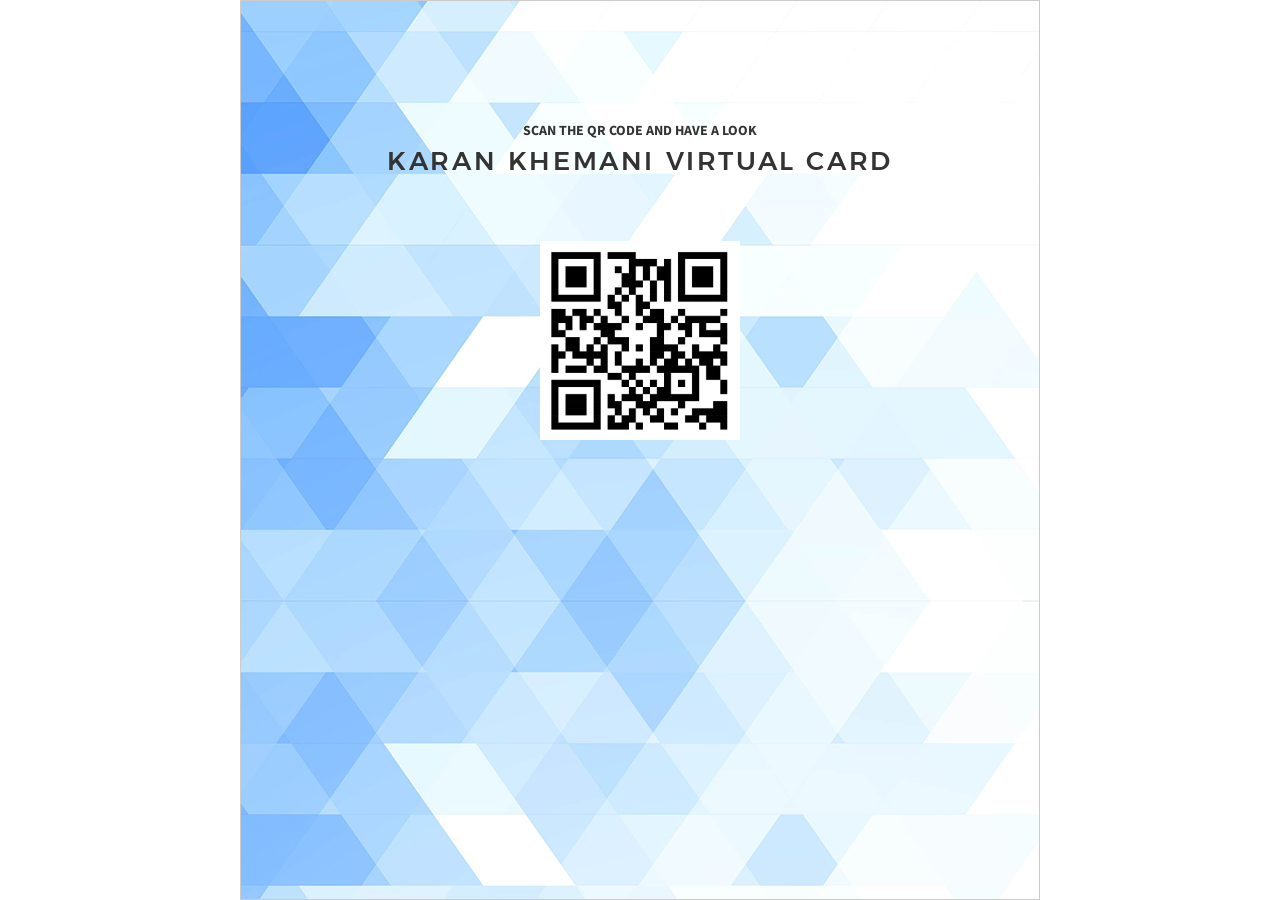
==== index.html @ 87f5bda9 "v3" ====
<!DOCTYPE html>
<html lang="en">
<meta http-equiv="content-type" content="text/html;charset=UTF-8" />

<head>
    <meta charset="utf-8" />
    <meta http-equiv="X-UA-Compatible" content="IE=edge" />
    <meta name="viewport" content="width=device-width, initial-scale=1, user-scalable=no" />

    <!-- Title of Website -->
    <title>Karan Khemani</title>

    <meta name="description" content="Coming Soon Landing Page" />
    <meta name="keywords" content="" />
    <meta name="author" content="Egotype" />

    <!-- Favicon -->
    <link rel="icon" href="favicon.png" type="image/png" />
    <link rel="apple-touch-icon" href="apple-touch-icon.png" />
    <link rel="shortcut icon" href="favicon.ico" type="image/x-icon" />

    <!-- Bootstrap CSS -->
    <link rel="stylesheet" href="css/plugins/bootstrap.min.css" />

    <!-- Font Icons -->
    <link rel="stylesheet" href="css/icons/font-awesome.css" />
    <link rel="stylesheet" href="css/icons/linea.css" />

    <!-- Google Fonts -->
    <link rel="stylesheet" type="text/css" href="https://fonts.googleapis.com/css?family=Source+Sans+Pro:300,400,600,700" />

    <!-- Plugins CSS -->
    <link rel="stylesheet" href="css/plugins/loaders.min.css" />
    <link rel="stylesheet" href="css/plugins/photoswipe.css" />
    <link rel="stylesheet" href="css/icons/photoswipe/icons.css" />

    <!-- Custom CSS -->
    <link rel="stylesheet" href="css/style.css" />

    <!-- Responsive CSS -->
    <link href="css/responsive.css" rel="stylesheet" />
</head>

<body>

    <div class="container">
        <div class="qr-section">
            <div class="content">
                <div class="col-24 head-block-1 mb-4">
                    <h3>Karan Khemani Virtual Card</h3>
                </div>
                <div class="col-24 text-block-1">
                    <p>Scan the QR Code and have a look</p>
                </div>
            </div>
            <div class="image-block-1">
                <img src="./images/qr.jpg" class="card-img-top img-1" alt="...">
            </div>
        </div>
    </div>

</body>

</html>
---- css/icons/linea.css ----
@charset "UTF-8";

@font-face {
  font-family: "linea";
  src: url("../../fonts/linea/linea.eot");
  src: url("../../fonts/linea/linead41d.eot?#iefix") format("embedded-opentype"),
  url("../../fonts/linea/linea.woff") format("woff"),
  url("../../fonts/linea/linea.ttf") format("truetype"),
  url("../../fonts/linea/linea.svg#linea") format("svg");
  font-weight: normal;
  font-style: normal;

}

[data-icon]:before {
  font-family: "linea" !important;
  content: attr(data-icon);
  font-style: normal !important;
  font-weight: normal !important;
  font-variant: normal !important;
  text-transform: none !important;
  speak: none;
  line-height: 1;
  -webkit-font-smoothing: antialiased;
  -moz-osx-font-smoothing: grayscale;
}

[class^="icon-"]:before,
[class*=" icon-"]:before {
  font-family: "linea" !important;
  font-style: normal !important;
  font-weight: normal !important;
  font-variant: normal !important;
  text-transform: none !important;
  speak: none;
  line-height: 1;
  -webkit-font-smoothing: antialiased;
  -moz-osx-font-smoothing: grayscale;
}

.icon-arrows-anticlockwise:before {
  content: "\61";
}

.icon-arrows-anticlockwise-dashed:before {
  content: "\62";
}

.icon-arrows-button-down:before {
  content: "\63";
}

.icon-arrows-button-off:before {
  content: "\64";
}

.icon-arrows-button-on:before {
  content: "\65";
}

.icon-arrows-button-up-1:before {
  content: "\66";
}

.icon-arrows-check:before {
  content: "\67";
}

.icon-arrows-circle-check:before {
  content: "\68";
}

.icon-arrows-circle-down:before {
  content: "\69";
}

.icon-arrows-circle-downleft:before {
  content: "\6a";
}

.icon-arrows-circle-downright:before {
  content: "\6b";
}

.icon-arrows-circle-left:before {
  content: "\6c";
}

.icon-arrows-circle-minus:before {
  content: "\6d";
}

.icon-arrows-circle-plus:before {
  content: "\6e";
}

.icon-arrows-circle-remove:before {
  content: "\6f";
}

.icon-arrows-circle-right:before {
  content: "\70";
}

.icon-arrows-circle-up:before {
  content: "\71";
}

.icon-arrows-circle-upleft:before {
  content: "\72";
}

.icon-arrows-circle-upright:before {
  content: "\73";
}

.icon-arrows-clockwise:before {
  content: "\74";
}

.icon-arrows-clockwise-dashed:before {
  content: "\75";
}

.icon-arrows-compress:before {
  content: "\76";
}

.icon-arrows-deny:before {
  content: "\77";
}

.icon-arrows-diagonal:before {
  content: "\78";
}

.icon-arrows-diagonal2:before {
  content: "\79";
}

.icon-arrows-down:before {
  content: "\7a";
}

.icon-arrows-down-double:before {
  content: "\41";
}

.icon-arrows-downleft:before {
  content: "\42";
}

.icon-arrows-downright:before {
  content: "\43";
}

.icon-arrows-drag-down:before {
  content: "\44";
}

.icon-arrows-drag-down-dashed:before {
  content: "\45";
}

.icon-arrows-drag-horiz:before {
  content: "\46";
}

.icon-arrows-drag-left:before {
  content: "\47";
}

.icon-arrows-drag-left-dashed:before {
  content: "\48";
}

.icon-arrows-drag-right:before {
  content: "\49";
}

.icon-arrows-drag-right-dashed:before {
  content: "\4a";
}

.icon-arrows-drag-up:before {
  content: "\4b";
}

.icon-arrows-drag-up-dashed:before {
  content: "\4c";
}

.icon-arrows-drag-vert:before {
  content: "\4d";
}

.icon-arrows-exclamation:before {
  content: "\4e";
}

.icon-arrows-expand:before {
  content: "\4f";
}

.icon-arrows-expand-diagonal1:before {
  content: "\50";
}

.icon-arrows-expand-horizontal1:before {
  content: "\51";
}

.icon-arrows-expand-vertical1:before {
  content: "\52";
}

.icon-arrows-fit-horizontal:before {
  content: "\53";
}

.icon-arrows-fit-vertical:before {
  content: "\54";
}

.icon-arrows-glide:before {
  content: "\55";
}

.icon-arrows-glide-horizontal:before {
  content: "\56";
}

.icon-arrows-glide-vertical:before {
  content: "\57";
}

.icon-arrows-hamburger1:before {
  content: "\58";
}

.icon-arrows-hamburger-2:before {
  content: "\59";
}

.icon-arrows-horizontal:before {
  content: "\5a";
}

.icon-arrows-info:before {
  content: "\30";
}

.icon-arrows-keyboard-alt:before {
  content: "\31";
}

.icon-arrows-keyboard-cmd:before {
  content: "\32";
}

.icon-arrows-keyboard-delete:before {
  content: "\33";
}

.icon-arrows-keyboard-down:before {
  content: "\34";
}

.icon-arrows-keyboard-left:before {
  content: "\35";
}

.icon-arrows-keyboard-return:before {
  content: "\36";
}

.icon-arrows-keyboard-right:before {
  content: "\37";
}

.icon-arrows-keyboard-shift:before {
  content: "\38";
}

.icon-arrows-keyboard-tab:before {
  content: "\39";
}

.icon-arrows-keyboard-up:before {
  content: "\21";
}

.icon-arrows-left:before {
  content: "\22";
}

.icon-arrows-left-double-32:before {
  content: "\23";
}

.icon-arrows-minus:before {
  content: "\24";
}

.icon-arrows-move:before {
  content: "\25";
}

.icon-arrows-move2:before {
  content: "\26";
}

.icon-arrows-move-bottom:before {
  content: "\27";
}

.icon-arrows-move-left:before {
  content: "\28";
}

.icon-arrows-move-right:before {
  content: "\29";
}

.icon-arrows-move-top:before {
  content: "\2a";
}

.icon-arrows-plus:before {
  content: "\2b";
}

.icon-arrows-question:before {
  content: "\2c";
}

.icon-arrows-remove:before {
  content: "\2d";
}

.icon-arrows-right:before {
  content: "\2e";
}

.icon-arrows-right-double:before {
  content: "\2f";
}

.icon-arrows-rotate:before {
  content: "\3a";
}

.icon-arrows-rotate-anti:before {
  content: "\3b";
}

.icon-arrows-rotate-anti-dashed:before {
  content: "\3c";
}

.icon-arrows-rotate-dashed:before {
  content: "\3d";
}

.icon-arrows-shrink:before {
  content: "\3e";
}

.icon-arrows-shrink-diagonal1:before {
  content: "\3f";
}

.icon-arrows-shrink-diagonal2:before {
  content: "\40";
}

.icon-arrows-shrink-horizonal2:before {
  content: "\5b";
}

.icon-arrows-shrink-horizontal1:before {
  content: "\5d";
}

.icon-arrows-shrink-vertical1:before {
  content: "\5e";
}

.icon-arrows-shrink-vertical2:before {
  content: "\5f";
}

.icon-arrows-sign-down:before {
  content: "\60";
}

.icon-arrows-sign-left:before {
  content: "\7b";
}

.icon-arrows-sign-right:before {
  content: "\7c";
}

.icon-arrows-sign-up:before {
  content: "\7d";
}

.icon-arrows-slide-down1:before {
  content: "\7e";
}

.icon-arrows-slide-down2:before {
  content: "\5c";
}

.icon-arrows-slide-left1:before {
  content: "\e000";
}

.icon-arrows-slide-left2:before {
  content: "\e001";
}

.icon-arrows-slide-right1:before {
  content: "\e002";
}

.icon-arrows-slide-right2:before {
  content: "\e003";
}

.icon-arrows-slide-up1:before {
  content: "\e004";
}

.icon-arrows-slide-up2:before {
  content: "\e005";
}

.icon-arrows-slim-down:before {
  content: "\e006";
}

.icon-arrows-slim-down-dashed:before {
  content: "\e007";
}

.icon-arrows-slim-left:before {
  content: "\e008";
}

.icon-arrows-slim-left-dashed:before {
  content: "\e009";
}

.icon-arrows-slim-right:before {
  content: "\e00a";
}

.icon-arrows-slim-right-dashed:before {
  content: "\e00b";
}

.icon-arrows-slim-up:before {
  content: "\e00c";
}

.icon-arrows-slim-up-dashed:before {
  content: "\e00d";
}

.icon-arrows-square-check:before {
  content: "\e00e";
}

.icon-arrows-square-down:before {
  content: "\e00f";
}

.icon-arrows-square-downleft:before {
  content: "\e010";
}

.icon-arrows-square-downright:before {
  content: "\e011";
}

.icon-arrows-square-left:before {
  content: "\e012";
}

.icon-arrows-square-minus:before {
  content: "\e013";
}

.icon-arrows-square-plus:before {
  content: "\e014";
}

.icon-arrows-square-remove:before {
  content: "\e015";
}

.icon-arrows-square-right:before {
  content: "\e016";
}

.icon-arrows-square-up:before {
  content: "\e017";
}

.icon-arrows-square-upleft:before {
  content: "\e018";
}

.icon-arrows-square-upright:before {
  content: "\e019";
}

.icon-arrows-squares:before {
  content: "\e01a";
}

.icon-arrows-stretch-diagonal1:before {
  content: "\e01b";
}

.icon-arrows-stretch-diagonal2:before {
  content: "\e01c";
}

.icon-arrows-stretch-diagonal3:before {
  content: "\e01d";
}

.icon-arrows-stretch-diagonal4:before {
  content: "\e01e";
}

.icon-arrows-stretch-horizontal1:before {
  content: "\e01f";
}

.icon-arrows-stretch-horizontal2:before {
  content: "\e020";
}

.icon-arrows-stretch-vertical1:before {
  content: "\e021";
}

.icon-arrows-stretch-vertical2:before {
  content: "\e022";
}

.icon-arrows-switch-horizontal:before {
  content: "\e023";
}

.icon-arrows-switch-vertical:before {
  content: "\e024";
}

.icon-arrows-up:before {
  content: "\e025";
}

.icon-arrows-up-double-33:before {
  content: "\e026";
}

.icon-arrows-upleft:before {
  content: "\e027";
}

.icon-arrows-upright:before {
  content: "\e028";
}

.icon-arrows-vertical:before {
  content: "\e029";
}

.icon-basic-accelerator:before {
  content: "\e02a";
}

.icon-basic-alarm:before {
  content: "\e02b";
}

.icon-basic-anchor:before {
  content: "\e02c";
}

.icon-basic-anticlockwise:before {
  content: "\e02d";
}

.icon-basic-archive:before {
  content: "\e02e";
}

.icon-basic-archive-full:before {
  content: "\e02f";
}

.icon-basic-ban:before {
  content: "\e030";
}

.icon-basic-battery-charge:before {
  content: "\e031";
}

.icon-basic-battery-empty:before {
  content: "\e032";
}

.icon-basic-battery-full:before {
  content: "\e033";
}

.icon-basic-battery-half:before {
  content: "\e034";
}

.icon-basic-bolt:before {
  content: "\e035";
}

.icon-basic-book:before {
  content: "\e036";
}

.icon-basic-book-pen:before {
  content: "\e037";
}

.icon-basic-book-pencil:before {
  content: "\e038";
}

.icon-basic-bookmark:before {
  content: "\e039";
}

.icon-basic-calculator:before {
  content: "\e03a";
}

.icon-basic-calendar:before {
  content: "\e03b";
}

.icon-basic-cards-diamonds:before {
  content: "\e03c";
}

.icon-basic-cards-hearts:before {
  content: "\e03d";
}

.icon-basic-case:before {
  content: "\e03e";
}

.icon-basic-chronometer:before {
  content: "\e03f";
}

.icon-basic-clessidre:before {
  content: "\e040";
}

.icon-basic-clock:before {
  content: "\e041";
}

.icon-basic-clockwise:before {
  content: "\e042";
}

.icon-basic-cloud:before {
  content: "\e043";
}

.icon-basic-clubs:before {
  content: "\e044";
}

.icon-basic-compass:before {
  content: "\e045";
}

.icon-basic-cup:before {
  content: "\e046";
}

.icon-basic-diamonds:before {
  content: "\e047";
}

.icon-basic-display:before {
  content: "\e048";
}

.icon-basic-download:before {
  content: "\e049";
}

.icon-basic-exclamation:before {
  content: "\e04a";
}

.icon-basic-eye:before {
  content: "\e04b";
}

.icon-basic-eye-closed:before {
  content: "\e04c";
}

.icon-basic-female:before {
  content: "\e04d";
}

.icon-basic-flag1:before {
  content: "\e04e";
}

.icon-basic-flag2:before {
  content: "\e04f";
}

.icon-basic-floppydisk:before {
  content: "\e050";
}

.icon-basic-folder:before {
  content: "\e051";
}

.icon-basic-folder-multiple:before {
  content: "\e052";
}

.icon-basic-gear:before {
  content: "\e053";
}

.icon-basic-geolocalize-01:before {
  content: "\e054";
}

.icon-basic-geolocalize-05:before {
  content: "\e055";
}

.icon-basic-globe:before {
  content: "\e056";
}

.icon-basic-gunsight:before {
  content: "\e057";
}

.icon-basic-hammer:before {
  content: "\e058";
}

.icon-basic-headset:before {
  content: "\e059";
}

.icon-basic-heart:before {
  content: "\e05a";
}

.icon-basic-heart-broken:before {
  content: "\e05b";
}

.icon-basic-helm:before {
  content: "\e05c";
}

.icon-basic-home:before {
  content: "\e05d";
}

.icon-basic-info:before {
  content: "\e05e";
}

.icon-basic-ipod:before {
  content: "\e05f";
}

.icon-basic-joypad:before {
  content: "\e060";
}

.icon-basic-key:before {
  content: "\e061";
}

.icon-basic-keyboard:before {
  content: "\e062";
}

.icon-basic-laptop:before {
  content: "\e063";
}

.icon-basic-life-buoy:before {
  content: "\e064";
}

.icon-basic-lightbulb:before {
  content: "\e065";
}

.icon-basic-link:before {
  content: "\e066";
}

.icon-basic-lock:before {
  content: "\e067";
}

.icon-basic-lock-open:before {
  content: "\e068";
}

.icon-basic-magic-mouse:before {
  content: "\e069";
}

.icon-basic-magnifier:before {
  content: "\e06a";
}

.icon-basic-magnifier-minus:before {
  content: "\e06b";
}

.icon-basic-magnifier-plus:before {
  content: "\e06c";
}

.icon-basic-mail:before {
  content: "\e06d";
}

.icon-basic-mail-multiple:before {
  content: "\e06e";
}

.icon-basic-mail-open:before {
  content: "\e06f";
}

.icon-basic-mail-open-text:before {
  content: "\e070";
}

.icon-basic-male:before {
  content: "\e071";
}

.icon-basic-map:before {
  content: "\e072";
}

.icon-basic-message:before {
  content: "\e073";
}

.icon-basic-message-multiple:before {
  content: "\e074";
}

.icon-basic-message-txt:before {
  content: "\e075";
}

.icon-basic-mixer2:before {
  content: "\e076";
}

.icon-basic-mouse:before {
  content: "\e077";
}

.icon-basic-notebook:before {
  content: "\e078";
}

.icon-basic-notebook-pen:before {
  content: "\e079";
}

.icon-basic-notebook-pencil:before {
  content: "\e07a";
}

.icon-basic-paperplane:before {
  content: "\e07b";
}

.icon-basic-pencil-ruler:before {
  content: "\e07c";
}

.icon-basic-pencil-ruler-pen:before {
  content: "\e07d";
}

.icon-basic-photo:before {
  content: "\e07e";
}

.icon-basic-picture:before {
  content: "\e07f";
}

.icon-basic-picture-multiple:before {
  content: "\e080";
}

.icon-basic-pin1:before {
  content: "\e081";
}

.icon-basic-pin2:before {
  content: "\e082";
}

.icon-basic-postcard:before {
  content: "\e083";
}

.icon-basic-postcard-multiple:before {
  content: "\e084";
}

.icon-basic-printer:before {
  content: "\e085";
}

.icon-basic-question:before {
  content: "\e086";
}

.icon-basic-rss:before {
  content: "\e087";
}

.icon-basic-server:before {
  content: "\e088";
}

.icon-basic-server2:before {
  content: "\e089";
}

.icon-basic-server-cloud:before {
  content: "\e08a";
}

.icon-basic-server-download:before {
  content: "\e08b";
}

.icon-basic-server-upload:before {
  content: "\e08c";
}

.icon-basic-settings:before {
  content: "\e08d";
}

.icon-basic-share:before {
  content: "\e08e";
}

.icon-basic-sheet:before {
  content: "\e08f";
}

.icon-basic-sheet-multiple:before {
  content: "\e090";
}

.icon-basic-sheet-pen:before {
  content: "\e091";
}

.icon-basic-sheet-pencil:before {
  content: "\e092";
}

.icon-basic-sheet-txt:before {
  content: "\e093";
}

.icon-basic-signs:before {
  content: "\e094";
}

.icon-basic-smartphone:before {
  content: "\e095";
}

.icon-basic-spades:before {
  content: "\e096";
}

.icon-basic-spread:before {
  content: "\e097";
}

.icon-basic-spread-bookmark:before {
  content: "\e098";
}

.icon-basic-spread-text:before {
  content: "\e099";
}

.icon-basic-spread-text-bookmark:before {
  content: "\e09a";
}

.icon-basic-star:before {
  content: "\e09b";
}

.icon-basic-tablet:before {
  content: "\e09c";
}

.icon-basic-target:before {
  content: "\e09d";
}

.icon-basic-todo:before {
  content: "\e09e";
}

.icon-basic-todo-pen:before {
  content: "\e09f";
}

.icon-basic-todo-pencil:before {
  content: "\e0a0";
}

.icon-basic-todo-txt:before {
  content: "\e0a1";
}

.icon-basic-todolist-pen:before {
  content: "\e0a2";
}

.icon-basic-todolist-pencil:before {
  content: "\e0a3";
}

.icon-basic-trashcan:before {
  content: "\e0a4";
}

.icon-basic-trashcan-full:before {
  content: "\e0a5";
}

.icon-basic-trashcan-refresh:before {
  content: "\e0a6";
}

.icon-basic-trashcan-remove:before {
  content: "\e0a7";
}

.icon-basic-upload:before {
  content: "\e0a8";
}

.icon-basic-usb:before {
  content: "\e0a9";
}

.icon-basic-video:before {
  content: "\e0aa";
}

.icon-basic-watch:before {
  content: "\e0ab";
}

.icon-basic-webpage:before {
  content: "\e0ac";
}

.icon-basic-webpage-img-txt:before {
  content: "\e0ad";
}

.icon-basic-webpage-multiple:before {
  content: "\e0ae";
}

.icon-basic-webpage-txt:before {
  content: "\e0af";
}

.icon-basic-world:before {
  content: "\e0b0";
}

.icon-basic-elaboration-bookmark-checck:before {
  content: "\e0b1";
}

.icon-basic-elaboration-bookmark-minus:before {
  content: "\e0b2";
}

.icon-basic-elaboration-bookmark-plus:before {
  content: "\e0b3";
}

.icon-basic-elaboration-bookmark-remove:before {
  content: "\e0b4";
}

.icon-basic-elaboration-briefcase-check:before {
  content: "\e0b5";
}

.icon-basic-elaboration-briefcase-download:before {
  content: "\e0b6";
}

.icon-basic-elaboration-briefcase-flagged:before {
  content: "\e0b7";
}

.icon-basic-elaboration-briefcase-minus:before {
  content: "\e0b8";
}

.icon-basic-elaboration-briefcase-plus:before {
  content: "\e0b9";
}

.icon-basic-elaboration-briefcase-refresh:before {
  content: "\e0ba";
}

.icon-basic-elaboration-briefcase-remove:before {
  content: "\e0bb";
}

.icon-basic-elaboration-briefcase-search:before {
  content: "\e0bc";
}

.icon-basic-elaboration-briefcase-star:before {
  content: "\e0bd";
}

.icon-basic-elaboration-briefcase-upload:before {
  content: "\e0be";
}

.icon-basic-elaboration-browser-check:before {
  content: "\e0bf";
}

.icon-basic-elaboration-browser-download:before {
  content: "\e0c0";
}

.icon-basic-elaboration-browser-minus:before {
  content: "\e0c1";
}

.icon-basic-elaboration-browser-plus:before {
  content: "\e0c2";
}

.icon-basic-elaboration-browser-refresh:before {
  content: "\e0c3";
}

.icon-basic-elaboration-browser-remove:before {
  content: "\e0c4";
}

.icon-basic-elaboration-browser-search:before {
  content: "\e0c5";
}

.icon-basic-elaboration-browser-star:before {
  content: "\e0c6";
}

.icon-basic-elaboration-browser-upload:before {
  content: "\e0c7";
}

.icon-basic-elaboration-calendar-check:before {
  content: "\e0c8";
}

.icon-basic-elaboration-calendar-cloud:before {
  content: "\e0c9";
}

.icon-basic-elaboration-calendar-download:before {
  content: "\e0ca";
}

.icon-basic-elaboration-calendar-empty:before {
  content: "\e0cb";
}

.icon-basic-elaboration-calendar-flagged:before {
  content: "\e0cc";
}

.icon-basic-elaboration-calendar-heart:before {
  content: "\e0cd";
}

.icon-basic-elaboration-calendar-minus:before {
  content: "\e0ce";
}

.icon-basic-elaboration-calendar-next:before {
  content: "\e0cf";
}

.icon-basic-elaboration-calendar-noaccess:before {
  content: "\e0d0";
}

.icon-basic-elaboration-calendar-pencil:before {
  content: "\e0d1";
}

.icon-basic-elaboration-calendar-plus:before {
  content: "\e0d2";
}

.icon-basic-elaboration-calendar-previous:before {
  content: "\e0d3";
}

.icon-basic-elaboration-calendar-refresh:before {
  content: "\e0d4";
}

.icon-basic-elaboration-calendar-remove:before {
  content: "\e0d5";
}

.icon-basic-elaboration-calendar-search:before {
  content: "\e0d6";
}

.icon-basic-elaboration-calendar-star:before {
  content: "\e0d7";
}

.icon-basic-elaboration-calendar-upload:before {
  content: "\e0d8";
}

.icon-basic-elaboration-cloud-check:before {
  content: "\e0d9";
}

.icon-basic-elaboration-cloud-download:before {
  content: "\e0da";
}

.icon-basic-elaboration-cloud-minus:before {
  content: "\e0db";
}

.icon-basic-elaboration-cloud-noaccess:before {
  content: "\e0dc";
}

.icon-basic-elaboration-cloud-plus:before {
  content: "\e0dd";
}

.icon-basic-elaboration-cloud-refresh:before {
  content: "\e0de";
}

.icon-basic-elaboration-cloud-remove:before {
  content: "\e0df";
}

.icon-basic-elaboration-cloud-search:before {
  content: "\e0e0";
}

.icon-basic-elaboration-cloud-upload:before {
  content: "\e0e1";
}

.icon-basic-elaboration-document-check:before {
  content: "\e0e2";
}

.icon-basic-elaboration-document-cloud:before {
  content: "\e0e3";
}

.icon-basic-elaboration-document-download:before {
  content: "\e0e4";
}

.icon-basic-elaboration-document-flagged:before {
  content: "\e0e5";
}

.icon-basic-elaboration-document-graph:before {
  content: "\e0e6";
}

.icon-basic-elaboration-document-heart:before {
  content: "\e0e7";
}

.icon-basic-elaboration-document-minus:before {
  content: "\e0e8";
}

.icon-basic-elaboration-document-next:before {
  content: "\e0e9";
}

.icon-basic-elaboration-document-noaccess:before {
  content: "\e0ea";
}

.icon-basic-elaboration-document-note:before {
  content: "\e0eb";
}

.icon-basic-elaboration-document-pencil:before {
  content: "\e0ec";
}

.icon-basic-elaboration-document-picture:before {
  content: "\e0ed";
}

.icon-basic-elaboration-document-plus:before {
  content: "\e0ee";
}

.icon-basic-elaboration-document-previous:before {
  content: "\e0ef";
}

.icon-basic-elaboration-document-refresh:before {
  content: "\e0f0";
}

.icon-basic-elaboration-document-remove:before {
  content: "\e0f1";
}

.icon-basic-elaboration-document-search:before {
  content: "\e0f2";
}

.icon-basic-elaboration-document-star:before {
  content: "\e0f3";
}

.icon-basic-elaboration-document-upload:before {
  content: "\e0f4";
}

.icon-basic-elaboration-folder-check:before {
  content: "\e0f5";
}

.icon-basic-elaboration-folder-cloud:before {
  content: "\e0f6";
}

.icon-basic-elaboration-folder-document:before {
  content: "\e0f7";
}

.icon-basic-elaboration-folder-download:before {
  content: "\e0f8";
}

.icon-basic-elaboration-folder-flagged:before {
  content: "\e0f9";
}

.icon-basic-elaboration-folder-graph:before {
  content: "\e0fa";
}

.icon-basic-elaboration-folder-heart:before {
  content: "\e0fb";
}

.icon-basic-elaboration-folder-minus:before {
  content: "\e0fc";
}

.icon-basic-elaboration-folder-next:before {
  content: "\e0fd";
}

.icon-basic-elaboration-folder-noaccess:before {
  content: "\e0fe";
}

.icon-basic-elaboration-folder-note:before {
  content: "\e0ff";
}

.icon-basic-elaboration-folder-pencil:before {
  content: "\e100";
}

.icon-basic-elaboration-folder-picture:before {
  content: "\e101";
}

.icon-basic-elaboration-folder-plus:before {
  content: "\e102";
}

.icon-basic-elaboration-folder-previous:before {
  content: "\e103";
}

.icon-basic-elaboration-folder-refresh:before {
  content: "\e104";
}

.icon-basic-elaboration-folder-remove:before {
  content: "\e105";
}

.icon-basic-elaboration-folder-search:before {
  content: "\e106";
}

.icon-basic-elaboration-folder-star:before {
  content: "\e107";
}

.icon-basic-elaboration-folder-upload:before {
  content: "\e108";
}

.icon-basic-elaboration-mail-check:before {
  content: "\e109";
}

.icon-basic-elaboration-mail-cloud:before {
  content: "\e10a";
}

.icon-basic-elaboration-mail-document:before {
  content: "\e10b";
}

.icon-basic-elaboration-mail-download:before {
  content: "\e10c";
}

.icon-basic-elaboration-mail-flagged:before {
  content: "\e10d";
}

.icon-basic-elaboration-mail-heart:before {
  content: "\e10e";
}

.icon-basic-elaboration-mail-next:before {
  content: "\e10f";
}

.icon-basic-elaboration-mail-noaccess:before {
  content: "\e110";
}

.icon-basic-elaboration-mail-note:before {
  content: "\e111";
}

.icon-basic-elaboration-mail-pencil:before {
  content: "\e112";
}

.icon-basic-elaboration-mail-picture:before {
  content: "\e113";
}

.icon-basic-elaboration-mail-previous:before {
  content: "\e114";
}

.icon-basic-elaboration-mail-refresh:before {
  content: "\e115";
}

.icon-basic-elaboration-mail-remove:before {
  content: "\e116";
}

.icon-basic-elaboration-mail-search:before {
  content: "\e117";
}

.icon-basic-elaboration-mail-star:before {
  content: "\e118";
}

.icon-basic-elaboration-mail-upload:before {
  content: "\e119";
}

.icon-basic-elaboration-message-check:before {
  content: "\e11a";
}

.icon-basic-elaboration-message-dots:before {
  content: "\e11b";
}

.icon-basic-elaboration-message-happy:before {
  content: "\e11c";
}

.icon-basic-elaboration-message-heart:before {
  content: "\e11d";
}

.icon-basic-elaboration-message-minus:before {
  content: "\e11e";
}

.icon-basic-elaboration-message-note:before {
  content: "\e11f";
}

.icon-basic-elaboration-message-plus:before {
  content: "\e120";
}

.icon-basic-elaboration-message-refresh:before {
  content: "\e121";
}

.icon-basic-elaboration-message-remove:before {
  content: "\e122";
}

.icon-basic-elaboration-message-sad:before {
  content: "\e123";
}

.icon-basic-elaboration-smartphone-cloud:before {
  content: "\e124";
}

.icon-basic-elaboration-smartphone-heart:before {
  content: "\e125";
}

.icon-basic-elaboration-smartphone-noaccess:before {
  content: "\e126";
}

.icon-basic-elaboration-smartphone-note:before {
  content: "\e127";
}

.icon-basic-elaboration-smartphone-pencil:before {
  content: "\e128";
}

.icon-basic-elaboration-smartphone-picture:before {
  content: "\e129";
}

.icon-basic-elaboration-smartphone-refresh:before {
  content: "\e12a";
}

.icon-basic-elaboration-smartphone-search:before {
  content: "\e12b";
}

.icon-basic-elaboration-tablet-cloud:before {
  content: "\e12c";
}

.icon-basic-elaboration-tablet-heart:before {
  content: "\e12d";
}

.icon-basic-elaboration-tablet-noaccess:before {
  content: "\e12e";
}

.icon-basic-elaboration-tablet-note:before {
  content: "\e12f";
}

.icon-basic-elaboration-tablet-pencil:before {
  content: "\e130";
}

.icon-basic-elaboration-tablet-picture:before {
  content: "\e131";
}

.icon-basic-elaboration-tablet-refresh:before {
  content: "\e132";
}

.icon-basic-elaboration-tablet-search:before {
  content: "\e133";
}

.icon-basic-elaboration-todolist-2:before {
  content: "\e134";
}

.icon-basic-elaboration-todolist-check:before {
  content: "\e135";
}

.icon-basic-elaboration-todolist-cloud:before {
  content: "\e136";
}

.icon-basic-elaboration-todolist-download:before {
  content: "\e137";
}

.icon-basic-elaboration-todolist-flagged:before {
  content: "\e138";
}

.icon-basic-elaboration-todolist-minus:before {
  content: "\e139";
}

.icon-basic-elaboration-todolist-noaccess:before {
  content: "\e13a";
}

.icon-basic-elaboration-todolist-pencil:before {
  content: "\e13b";
}

.icon-basic-elaboration-todolist-plus:before {
  content: "\e13c";
}

.icon-basic-elaboration-todolist-refresh:before {
  content: "\e13d";
}

.icon-basic-elaboration-todolist-remove:before {
  content: "\e13e";
}

.icon-basic-elaboration-todolist-search:before {
  content: "\e13f";
}

.icon-basic-elaboration-todolist-star:before {
  content: "\e140";
}

.icon-basic-elaboration-todolist-upload:before {
  content: "\e141";
}

.icon-ecommerce-bag:before {
  content: "\e142";
}

.icon-ecommerce-bag-check:before {
  content: "\e143";
}

.icon-ecommerce-bag-cloud:before {
  content: "\e144";
}

.icon-ecommerce-bag-download:before {
  content: "\e145";
}

.icon-ecommerce-bag-minus:before {
  content: "\e146";
}

.icon-ecommerce-bag-plus:before {
  content: "\e147";
}

.icon-ecommerce-bag-refresh:before {
  content: "\e148";
}

.icon-ecommerce-bag-remove:before {
  content: "\e149";
}

.icon-ecommerce-bag-search:before {
  content: "\e14a";
}

.icon-ecommerce-bag-upload:before {
  content: "\e14b";
}

.icon-ecommerce-banknote:before {
  content: "\e14c";
}

.icon-ecommerce-banknotes:before {
  content: "\e14d";
}

.icon-ecommerce-basket:before {
  content: "\e14e";
}

.icon-ecommerce-basket-check:before {
  content: "\e14f";
}

.icon-ecommerce-basket-cloud:before {
  content: "\e150";
}

.icon-ecommerce-basket-download:before {
  content: "\e151";
}

.icon-ecommerce-basket-minus:before {
  content: "\e152";
}

.icon-ecommerce-basket-plus:before {
  content: "\e153";
}

.icon-ecommerce-basket-refresh:before {
  content: "\e154";
}

.icon-ecommerce-basket-remove:before {
  content: "\e155";
}

.icon-ecommerce-basket-search:before {
  content: "\e156";
}

.icon-ecommerce-basket-upload:before {
  content: "\e157";
}

.icon-ecommerce-bath:before {
  content: "\e158";
}

.icon-ecommerce-cart:before {
  content: "\e159";
}

.icon-ecommerce-cart-check:before {
  content: "\e15a";
}

.icon-ecommerce-cart-cloud:before {
  content: "\e15b";
}

.icon-ecommerce-cart-content:before {
  content: "\e15c";
}

.icon-ecommerce-cart-download:before {
  content: "\e15d";
}

.icon-ecommerce-cart-minus:before {
  content: "\e15e";
}

.icon-ecommerce-cart-plus:before {
  content: "\e15f";
}

.icon-ecommerce-cart-refresh:before {
  content: "\e160";
}

.icon-ecommerce-cart-remove:before {
  content: "\e161";
}

.icon-ecommerce-cart-search:before {
  content: "\e162";
}

.icon-ecommerce-cart-upload:before {
  content: "\e163";
}

.icon-ecommerce-cent:before {
  content: "\e164";
}

.icon-ecommerce-colon:before {
  content: "\e165";
}

.icon-ecommerce-creditcard:before {
  content: "\e166";
}

.icon-ecommerce-diamond:before {
  content: "\e167";
}

.icon-ecommerce-dollar:before {
  content: "\e168";
}

.icon-ecommerce-euro:before {
  content: "\e169";
}

.icon-ecommerce-franc:before {
  content: "\e16a";
}

.icon-ecommerce-gift:before {
  content: "\e16b";
}

.icon-ecommerce-graph1:before {
  content: "\e16c";
}

.icon-ecommerce-graph2:before {
  content: "\e16d";
}

.icon-ecommerce-graph3:before {
  content: "\e16e";
}

.icon-ecommerce-graph-decrease:before {
  content: "\e16f";
}

.icon-ecommerce-graph-increase:before {
  content: "\e170";
}

.icon-ecommerce-guarani:before {
  content: "\e171";
}

.icon-ecommerce-kips:before {
  content: "\e172";
}

.icon-ecommerce-lira:before {
  content: "\e173";
}

.icon-ecommerce-megaphone:before {
  content: "\e174";
}

.icon-ecommerce-money:before {
  content: "\e175";
}

.icon-ecommerce-naira:before {
  content: "\e176";
}

.icon-ecommerce-pesos:before {
  content: "\e177";
}

.icon-ecommerce-pound:before {
  content: "\e178";
}

.icon-ecommerce-receipt:before {
  content: "\e179";
}

.icon-ecommerce-receipt-bath:before {
  content: "\e17a";
}

.icon-ecommerce-receipt-cent:before {
  content: "\e17b";
}

.icon-ecommerce-receipt-dollar:before {
  content: "\e17c";
}

.icon-ecommerce-receipt-euro:before {
  content: "\e17d";
}

.icon-ecommerce-receipt-franc:before {
  content: "\e17e";
}

.icon-ecommerce-receipt-guarani:before {
  content: "\e17f";
}

.icon-ecommerce-receipt-kips:before {
  content: "\e180";
}

.icon-ecommerce-receipt-lira:before {
  content: "\e181";
}

.icon-ecommerce-receipt-naira:before {
  content: "\e182";
}

.icon-ecommerce-receipt-pesos:before {
  content: "\e183";
}

.icon-ecommerce-receipt-pound:before {
  content: "\e184";
}

.icon-ecommerce-receipt-rublo:before {
  content: "\e185";
}

.icon-ecommerce-receipt-rupee:before {
  content: "\e186";
}

.icon-ecommerce-receipt-tugrik:before {
  content: "\e187";
}

.icon-ecommerce-receipt-won:before {
  content: "\e188";
}

.icon-ecommerce-receipt-yen:before {
  content: "\e189";
}

.icon-ecommerce-receipt-yen2:before {
  content: "\e18a";
}

.icon-ecommerce-recept-colon:before {
  content: "\e18b";
}

.icon-ecommerce-rublo:before {
  content: "\e18c";
}

.icon-ecommerce-rupee:before {
  content: "\e18d";
}

.icon-ecommerce-safe:before {
  content: "\e18e";
}

.icon-ecommerce-sale:before {
  content: "\e18f";
}

.icon-ecommerce-sales:before {
  content: "\e190";
}

.icon-ecommerce-ticket:before {
  content: "\e191";
}

.icon-ecommerce-tugriks:before {
  content: "\e192";
}

.icon-ecommerce-wallet:before {
  content: "\e193";
}

.icon-ecommerce-won:before {
  content: "\e194";
}

.icon-ecommerce-yen:before {
  content: "\e195";
}

.icon-ecommerce-yen2:before {
  content: "\e196";
}

.icon-music-beginning-button:before {
  content: "\e197";
}

.icon-music-bell:before {
  content: "\e198";
}

.icon-music-cd:before {
  content: "\e199";
}

.icon-music-diapason:before {
  content: "\e19a";
}

.icon-music-eject-button:before {
  content: "\e19b";
}

.icon-music-end-button:before {
  content: "\e19c";
}

.icon-music-fastforward-button:before {
  content: "\e19d";
}

.icon-music-headphones:before {
  content: "\e19e";
}

.icon-music-ipod:before {
  content: "\e19f";
}

.icon-music-loudspeaker:before {
  content: "\e1a0";
}

.icon-music-microphone:before {
  content: "\e1a1";
}

.icon-music-microphone-old:before {
  content: "\e1a2";
}

.icon-music-mixer:before {
  content: "\e1a3";
}

.icon-music-mute:before {
  content: "\e1a4";
}

.icon-music-note-multiple:before {
  content: "\e1a5";
}

.icon-music-note-single:before {
  content: "\e1a6";
}

.icon-music-pause-button:before {
  content: "\e1a7";
}

.icon-music-play-button:before {
  content: "\e1a8";
}

.icon-music-playlist:before {
  content: "\e1a9";
}

.icon-music-radio-ghettoblaster:before {
  content: "\e1aa";
}

.icon-music-radio-portable:before {
  content: "\e1ab";
}

.icon-music-record:before {
  content: "\e1ac";
}

.icon-music-recordplayer:before {
  content: "\e1ad";
}

.icon-music-repeat-button:before {
  content: "\e1ae";
}

.icon-music-rewind-button:before {
  content: "\e1af";
}

.icon-music-shuffle-button:before {
  content: "\e1b0";
}

.icon-music-stop-button:before {
  content: "\e1b1";
}

.icon-music-tape:before {
  content: "\e1b2";
}

.icon-music-volume-down:before {
  content: "\e1b3";
}

.icon-music-volume-up:before {
  content: "\e1b4";
}

.icon-software-add-vectorpoint:before {
  content: "\e1b5";
}

.icon-software-box-oval:before {
  content: "\e1b6";
}

.icon-software-box-polygon:before {
  content: "\e1b7";
}

.icon-software-box-rectangle:before {
  content: "\e1b8";
}

.icon-software-box-roundedrectangle:before {
  content: "\e1b9";
}

.icon-software-character:before {
  content: "\e1ba";
}

.icon-software-crop:before {
  content: "\e1bb";
}

.icon-software-eyedropper:before {
  content: "\e1bc";
}

.icon-software-font-allcaps:before {
  content: "\e1bd";
}

.icon-software-font-baseline-shift:before {
  content: "\e1be";
}

.icon-software-font-horizontal-scale:before {
  content: "\e1bf";
}

.icon-software-font-kerning:before {
  content: "\e1c0";
}

.icon-software-font-leading:before {
  content: "\e1c1";
}

.icon-software-font-size:before {
  content: "\e1c2";
}

.icon-software-font-smallcapital:before {
  content: "\e1c3";
}

.icon-software-font-smallcaps:before {
  content: "\e1c4";
}

.icon-software-font-strikethrough:before {
  content: "\e1c5";
}

.icon-software-font-tracking:before {
  content: "\e1c6";
}

.icon-software-font-underline:before {
  content: "\e1c7";
}

.icon-software-font-vertical-scale:before {
  content: "\e1c8";
}

.icon-software-horizontal-align-center:before {
  content: "\e1c9";
}

.icon-software-horizontal-align-left:before {
  content: "\e1ca";
}

.icon-software-horizontal-align-right:before {
  content: "\e1cb";
}

.icon-software-horizontal-distribute-center:before {
  content: "\e1cc";
}

.icon-software-horizontal-distribute-left:before {
  content: "\e1cd";
}

.icon-software-horizontal-distribute-right:before {
  content: "\e1ce";
}

.icon-software-indent-firstline:before {
  content: "\e1cf";
}

.icon-software-indent-left:before {
  content: "\e1d0";
}

.icon-software-indent-right:before {
  content: "\e1d1";
}

.icon-software-lasso:before {
  content: "\e1d2";
}

.icon-software-layers1:before {
  content: "\e1d3";
}

.icon-software-layers2:before {
  content: "\e1d4";
}

.icon-software-layout:before {
  content: "\e1d5";
}

.icon-software-layout-2columns:before {
  content: "\e1d6";
}

.icon-software-layout-3columns:before {
  content: "\e1d7";
}

.icon-software-layout-4boxes:before {
  content: "\e1d8";
}

.icon-software-layout-4columns:before {
  content: "\e1d9";
}

.icon-software-layout-4lines:before {
  content: "\e1da";
}

.icon-software-layout-8boxes:before {
  content: "\e1db";
}

.icon-software-layout-header:before {
  content: "\e1dc";
}

.icon-software-layout-header-2columns:before {
  content: "\e1dd";
}

.icon-software-layout-header-3columns:before {
  content: "\e1de";
}

.icon-software-layout-header-4boxes:before {
  content: "\e1df";
}

.icon-software-layout-header-4columns:before {
  content: "\e1e0";
}

.icon-software-layout-header-complex:before {
  content: "\e1e1";
}

.icon-software-layout-header-complex2:before {
  content: "\e1e2";
}

.icon-software-layout-header-complex3:before {
  content: "\e1e3";
}

.icon-software-layout-header-complex4:before {
  content: "\e1e4";
}

.icon-software-layout-header-sideleft:before {
  content: "\e1e5";
}

.icon-software-layout-header-sideright:before {
  content: "\e1e6";
}

.icon-software-layout-sidebar-left:before {
  content: "\e1e7";
}

.icon-software-layout-sidebar-right:before {
  content: "\e1e8";
}

.icon-software-magnete:before {
  content: "\e1e9";
}

.icon-software-pages:before {
  content: "\e1ea";
}

.icon-software-paintbrush:before {
  content: "\e1eb";
}

.icon-software-paintbucket:before {
  content: "\e1ec";
}

.icon-software-paintroller:before {
  content: "\e1ed";
}

.icon-software-paragraph:before {
  content: "\e1ee";
}

.icon-software-paragraph-align-left:before {
  content: "\e1ef";
}

.icon-software-paragraph-align-right:before {
  content: "\e1f0";
}

.icon-software-paragraph-center:before {
  content: "\e1f1";
}

.icon-software-paragraph-justify-all:before {
  content: "\e1f2";
}

.icon-software-paragraph-justify-center:before {
  content: "\e1f3";
}

.icon-software-paragraph-justify-left:before {
  content: "\e1f4";
}

.icon-software-paragraph-justify-right:before {
  content: "\e1f5";
}

.icon-software-paragraph-space-after:before {
  content: "\e1f6";
}

.icon-software-paragraph-space-before:before {
  content: "\e1f7";
}

.icon-software-pathfinder-exclude:before {
  content: "\e1f8";
}

.icon-software-pathfinder-intersect:before {
  content: "\e1f9";
}

.icon-software-pathfinder-subtract:before {
  content: "\e1fa";
}

.icon-software-pathfinder-unite:before {
  content: "\e1fb";
}

.icon-software-pen:before {
  content: "\e1fc";
}

.icon-software-pen-add:before {
  content: "\e1fd";
}

.icon-software-pen-remove:before {
  content: "\e1fe";
}

.icon-software-pencil:before {
  content: "\e1ff";
}

.icon-software-polygonallasso:before {
  content: "\e200";
}

.icon-software-reflect-horizontal:before {
  content: "\e201";
}

.icon-software-reflect-vertical:before {
  content: "\e202";
}

.icon-software-remove-vectorpoint:before {
  content: "\e203";
}

.icon-software-scale-expand:before {
  content: "\e204";
}

.icon-software-scale-reduce:before {
  content: "\e205";
}

.icon-software-selection-oval:before {
  content: "\e206";
}

.icon-software-selection-polygon:before {
  content: "\e207";
}

.icon-software-selection-rectangle:before {
  content: "\e208";
}

.icon-software-selection-roundedrectangle:before {
  content: "\e209";
}

.icon-software-shape-oval:before {
  content: "\e20a";
}

.icon-software-shape-polygon:before {
  content: "\e20b";
}

.icon-software-shape-rectangle:before {
  content: "\e20c";
}

.icon-software-shape-roundedrectangle:before {
  content: "\e20d";
}

.icon-software-slice:before {
  content: "\e20e";
}

.icon-software-transform-bezier:before {
  content: "\e20f";
}

.icon-software-vector-box:before {
  content: "\e210";
}

.icon-software-vector-composite:before {
  content: "\e211";
}

.icon-software-vector-line:before {
  content: "\e212";
}

.icon-software-vertical-align-bottom:before {
  content: "\e213";
}

.icon-software-vertical-align-center:before {
  content: "\e214";
}

.icon-software-vertical-align-top:before {
  content: "\e215";
}

.icon-software-vertical-distribute-bottom:before {
  content: "\e216";
}

.icon-software-vertical-distribute-center:before {
  content: "\e217";
}

.icon-software-vertical-distribute-top:before {
  content: "\e218";
}

.icon-weather-aquarius:before {
  content: "\e219";
}

.icon-weather-aries:before {
  content: "\e21a";
}

.icon-weather-cancer:before {
  content: "\e21b";
}

.icon-weather-capricorn:before {
  content: "\e21c";
}

.icon-weather-cloud:before {
  content: "\e21d";
}

.icon-weather-cloud-drop:before {
  content: "\e21e";
}

.icon-weather-cloud-lightning:before {
  content: "\e21f";
}

.icon-weather-cloud-snowflake:before {
  content: "\e220";
}

.icon-weather-downpour-fullmoon:before {
  content: "\e221";
}

.icon-weather-downpour-halfmoon:before {
  content: "\e222";
}

.icon-weather-downpour-sun:before {
  content: "\e223";
}

.icon-weather-drop:before {
  content: "\e224";
}

.icon-weather-first-quarter:before {
  content: "\e225";
}

.icon-weather-fog:before {
  content: "\e226";
}

.icon-weather-fog-fullmoon:before {
  content: "\e227";
}

.icon-weather-fog-halfmoon:before {
  content: "\e228";
}

.icon-weather-fog-sun:before {
  content: "\e229";
}

.icon-weather-fullmoon:before {
  content: "\e22a";
}

.icon-weather-gemini:before {
  content: "\e22b";
}

.icon-weather-hail:before {
  content: "\e22c";
}

.icon-weather-hail-fullmoon:before {
  content: "\e22d";
}

.icon-weather-hail-halfmoon:before {
  content: "\e22e";
}

.icon-weather-hail-sun:before {
  content: "\e22f";
}

.icon-weather-last-quarter:before {
  content: "\e230";
}

.icon-weather-leo:before {
  content: "\e231";
}

.icon-weather-libra:before {
  content: "\e232";
}

.icon-weather-lightning:before {
  content: "\e233";
}

.icon-weather-mistyrain:before {
  content: "\e234";
}

.icon-weather-mistyrain-fullmoon:before {
  content: "\e235";
}

.icon-weather-mistyrain-halfmoon:before {
  content: "\e236";
}

.icon-weather-mistyrain-sun:before {
  content: "\e237";
}

.icon-weather-moon:before {
  content: "\e238";
}

.icon-weather-moondown-full:before {
  content: "\e239";
}

.icon-weather-moondown-half:before {
  content: "\e23a";
}

.icon-weather-moonset-full:before {
  content: "\e23b";
}

.icon-weather-moonset-half:before {
  content: "\e23c";
}

.icon-weather-move2:before {
  content: "\e23d";
}

.icon-weather-newmoon:before {
  content: "\e23e";
}

.icon-weather-pisces:before {
  content: "\e23f";
}

.icon-weather-rain:before {
  content: "\e240";
}

.icon-weather-rain-fullmoon:before {
  content: "\e241";
}

.icon-weather-rain-halfmoon:before {
  content: "\e242";
}

.icon-weather-rain-sun:before {
  content: "\e243";
}

.icon-weather-sagittarius:before {
  content: "\e244";
}

.icon-weather-scorpio:before {
  content: "\e245";
}

.icon-weather-snow:before {
  content: "\e246";
}

.icon-weather-snow-fullmoon:before {
  content: "\e247";
}

.icon-weather-snow-halfmoon:before {
  content: "\e248";
}

.icon-weather-snow-sun:before {
  content: "\e249";
}

.icon-weather-snowflake:before {
  content: "\e24a";
}

.icon-weather-star:before {
  content: "\e24b";
}

.icon-weather-storm-11:before {
  content: "\e24c";
}

.icon-weather-storm-32:before {
  content: "\e24d";
}

.icon-weather-storm-fullmoon:before {
  content: "\e24e";
}

.icon-weather-storm-halfmoon:before {
  content: "\e24f";
}

.icon-weather-storm-sun:before {
  content: "\e250";
}

.icon-weather-sun:before {
  content: "\e251";
}

.icon-weather-sundown:before {
  content: "\e252";
}

.icon-weather-sunset:before {
  content: "\e253";
}

.icon-weather-taurus:before {
  content: "\e254";
}

.icon-weather-tempest:before {
  content: "\e255";
}

.icon-weather-tempest-fullmoon:before {
  content: "\e256";
}

.icon-weather-tempest-halfmoon:before {
  content: "\e257";
}

.icon-weather-tempest-sun:before {
  content: "\e258";
}

.icon-weather-variable-fullmoon:before {
  content: "\e259";
}

.icon-weather-variable-halfmoon:before {
  content: "\e25a";
}

.icon-weather-variable-sun:before {
  content: "\e25b";
}

.icon-weather-virgo:before {
  content: "\e25c";
}

.icon-weather-waning-cresent:before {
  content: "\e25d";
}

.icon-weather-waning-gibbous:before {
  content: "\e25e";
}

.icon-weather-waxing-cresent:before {
  content: "\e25f";
}

.icon-weather-waxing-gibbous:before {
  content: "\e260";
}

.icon-weather-wind:before {
  content: "\e261";
}

.icon-weather-wind-e:before {
  content: "\e262";
}

.icon-weather-wind-fullmoon:before {
  content: "\e263";
}

.icon-weather-wind-halfmoon:before {
  content: "\e264";
}

.icon-weather-wind-n:before {
  content: "\e265";
}

.icon-weather-wind-ne:before {
  content: "\e266";
}

.icon-weather-wind-nw:before {
  content: "\e267";
}

.icon-weather-wind-s:before {
  content: "\e268";
}

.icon-weather-wind-se:before {
  content: "\e269";
}

.icon-weather-wind-sun:before {
  content: "\e26a";
}

.icon-weather-wind-sw:before {
  content: "\e26b";
}

.icon-weather-wind-w:before {
  content: "\e26c";
}

.icon-weather-windgust:before {
  content: "\e26d";
}
---- css/plugins/loaders.min.css ----
.ball-pulse-sync > div, .ball-pulse > div {
  width: 15px;
  height: 15px;
  margin: 2px;
  display: inline-block
}

.ball-pulse-sync > div, .ball-pulse > div, .ball-scale > div {
  background-color: #fff;
  border-radius: 100%
}

@-webkit-keyframes scale {
  0%, 80% {
    -webkit-transform: scale(1);
    transform: scale(1);
    opacity: 1
  }
  45% {
    -webkit-transform: scale(.1);
    transform: scale(.1);
    opacity: .7
  }
}

@keyframes scale {
  0%, 80% {
    -webkit-transform: scale(1);
    transform: scale(1);
    opacity: 1
  }
  45% {
    -webkit-transform: scale(.1);
    transform: scale(.1);
    opacity: .7
  }
}

.ball-pulse > div:nth-child(1) {
  -webkit-animation: scale .75s -.24s infinite cubic-bezier(.2, .68, .18, 1.08);
  animation: scale .75s -.24s infinite cubic-bezier(.2, .68, .18, 1.08)
}

.ball-pulse > div:nth-child(2) {
  -webkit-animation: scale .75s -.12s infinite cubic-bezier(.2, .68, .18, 1.08);
  animation: scale .75s -.12s infinite cubic-bezier(.2, .68, .18, 1.08)
}

.ball-pulse > div:nth-child(3) {
  -webkit-animation: scale .75s 0s infinite cubic-bezier(.2, .68, .18, 1.08);
  animation: scale .75s 0s infinite cubic-bezier(.2, .68, .18, 1.08)
}

.ball-pulse > div {
  -webkit-animation-fill-mode: both;
  animation-fill-mode: both
}

@-webkit-keyframes ball-pulse-sync {
  33% {
    -webkit-transform: translateY(10px);
    transform: translateY(10px)
  }
  66% {
    -webkit-transform: translateY(-10px);
    transform: translateY(-10px)
  }
  100% {
    -webkit-transform: translateY(0);
    transform: translateY(0)
  }
}

@keyframes ball-pulse-sync {
  33% {
    -webkit-transform: translateY(10px);
    transform: translateY(10px)
  }
  66% {
    -webkit-transform: translateY(-10px);
    transform: translateY(-10px)
  }
  100% {
    -webkit-transform: translateY(0);
    transform: translateY(0)
  }
}

.ball-pulse-sync > div:nth-child(1) {
  -webkit-animation: ball-pulse-sync .6s -.14s infinite ease-in-out;
  animation: ball-pulse-sync .6s -.14s infinite ease-in-out
}

.ball-pulse-sync > div:nth-child(2) {
  -webkit-animation: ball-pulse-sync .6s -.07s infinite ease-in-out;
  animation: ball-pulse-sync .6s -.07s infinite ease-in-out
}

.ball-pulse-sync > div:nth-child(3) {
  -webkit-animation: ball-pulse-sync .6s 0s infinite ease-in-out;
  animation: ball-pulse-sync .6s 0s infinite ease-in-out
}

.ball-pulse-sync > div {
  -webkit-animation-fill-mode: both;
  animation-fill-mode: both
}

@-webkit-keyframes ball-scale {
  0% {
    -webkit-transform: scale(0);
    transform: scale(0)
  }
  100% {
    -webkit-transform: scale(1);
    transform: scale(1);
    opacity: 0
  }
}

@keyframes ball-scale {
  0% {
    -webkit-transform: scale(0);
    transform: scale(0)
  }
  100% {
    -webkit-transform: scale(1);
    transform: scale(1);
    opacity: 0
  }
}

.ball-scale > div {
  height: 60px;
  width: 60px;
  animation: ball-scale 1s 0s ease-in-out infinite
}

.ball-scale-random > div, .ball-scale > div {
  display: inline-block;
  margin: 2px;
  -webkit-animation: ball-scale 1s 0s ease-in-out infinite
}

.ball-scale-random {
  width: 37px;
  height: 40px
}

.ball-scale-random > div {
  background-color: #fff;
  border-radius: 100%;
  position: absolute;
  height: 30px;
  width: 30px;
  animation: ball-scale 1s 0s ease-in-out infinite
}

.ball-rotate > div, .ball-rotate > div:after, .ball-rotate > div:before {
  background-color: #fff;
  width: 15px;
  height: 15px;
  border-radius: 100%
}

.ball-rotate, .ball-rotate > div {
  position: relative
}

.ball-scale-random > div:nth-child(1) {
  margin-left: -7px;
  -webkit-animation: ball-scale 1s .2s ease-in-out infinite;
  animation: ball-scale 1s .2s ease-in-out infinite
}

.ball-scale-random > div:nth-child(3) {
  margin-left: -2px;
  margin-top: 9px;
  -webkit-animation: ball-scale 1s .5s ease-in-out infinite;
  animation: ball-scale 1s .5s ease-in-out infinite
}

@-webkit-keyframes rotate {
  0% {
    -webkit-transform: rotate(0);
    transform: rotate(0)
  }
  50% {
    -webkit-transform: rotate(180deg);
    transform: rotate(180deg)
  }
  100% {
    -webkit-transform: rotate(360deg);
    transform: rotate(360deg)
  }
}

.ball-rotate > div {
  margin: 2px;
  -webkit-animation-fill-mode: both;
  animation-fill-mode: both
}

.ball-rotate > div:first-child {
  -webkit-animation: rotate 1s 0s cubic-bezier(.7, -.13, .22, .86) infinite;
  animation: rotate 1s 0s cubic-bezier(.7, -.13, .22, .86) infinite
}

.ball-rotate > div:after, .ball-rotate > div:before {
  margin: 2px;
  content: "";
  position: absolute;
  opacity: .8
}

.ball-rotate > div:before {
  top: 0;
  left: -28px
}

.ball-rotate > div:after {
  top: 0;
  left: 25px
}

.ball-clip-rotate > div {
  border-radius: 100%;
  margin: 2px;
  border: 2px solid #fff;
  border-bottom-color: transparent;
  height: 25px;
  width: 25px;
  background: 0 0 !important;
  display: inline-block;
  -webkit-animation: rotate .75s 0s linear infinite;
  animation: rotate .75s 0s linear infinite
}

@keyframes rotate {
  0% {
    -webkit-transform: rotate(0);
    transform: rotate(0)
  }
  50% {
    -webkit-transform: rotate(180deg);
    transform: rotate(180deg)
  }
  100% {
    -webkit-transform: rotate(360deg);
    transform: rotate(360deg)
  }
}

@keyframes scale {
  30% {
    -webkit-transform: scale(.3);
    transform: scale(.3)
  }
  100% {
    -webkit-transform: scale(1);
    transform: scale(1)
  }
}

.ball-clip-rotate-pulse {
  position: relative;
  -webkit-transform: translateY(-15px);
  -ms-transform: translateY(-15px);
  transform: translateY(-15px)
}

.ball-clip-rotate-pulse > div {
  -webkit-animation-fill-mode: both;
  animation-fill-mode: both;
  position: absolute;
  top: 0;
  left: 0;
  border-radius: 100%
}

.ball-clip-rotate-pulse > div:first-child {
  background: #fff;
  height: 16px;
  width: 16px;
  top: 7px;
  left: -7px;
  -webkit-animation: scale 1s 0s cubic-bezier(.09, .57, .49, .9) infinite;
  animation: scale 1s 0s cubic-bezier(.09, .57, .49, .9) infinite
}

.ball-clip-rotate-pulse > div:last-child {
  position: absolute;
  width: 30px;
  height: 30px;
  left: -16px;
  top: -2px;
  background: 0 0;
  border: 2px solid;
  border-color: #fff transparent;
  -webkit-animation: rotate 1s 0s cubic-bezier(.09, .57, .49, .9) infinite;
  animation: rotate 1s 0s cubic-bezier(.09, .57, .49, .9) infinite;
  -webkit-animation-duration: 1s;
  animation-duration: 1s
}

@keyframes rotate {
  0% {
    -webkit-transform: rotate(0) scale(1);
    transform: rotate(0) scale(1)
  }
  50% {
    -webkit-transform: rotate(180deg) scale(.6);
    transform: rotate(180deg) scale(.6)
  }
  100% {
    -webkit-transform: rotate(360deg) scale(1);
    transform: rotate(360deg) scale(1)
  }
}

.ball-clip-rotate-multiple {
  position: relative
}

.ball-clip-rotate-multiple > div {
  position: absolute;
  left: -20px;
  top: -20px;
  border: 2px solid #fff;
  border-bottom-color: transparent;
  border-top-color: transparent;
  border-radius: 100%;
  height: 35px;
  width: 35px;
  -webkit-animation: rotate 1s 0s ease-in-out infinite;
  animation: rotate 1s 0s ease-in-out infinite
}

.ball-clip-rotate-multiple > div:last-child {
  display: inline-block;
  top: -10px;
  left: -10px;
  width: 15px;
  height: 15px;
  -webkit-animation-duration: .5s;
  animation-duration: .5s;
  border-color: #fff transparent;
  -webkit-animation-direction: reverse;
  animation-direction: reverse
}

@-webkit-keyframes ball-scale-ripple {
  0% {
    -webkit-transform: scale(.1);
    transform: scale(.1);
    opacity: 1
  }
  70% {
    -webkit-transform: scale(1);
    transform: scale(1);
    opacity: .7
  }
  100% {
    opacity: 0
  }
}

@keyframes ball-scale-ripple {
  0% {
    -webkit-transform: scale(.1);
    transform: scale(.1);
    opacity: 1
  }
  70% {
    -webkit-transform: scale(1);
    transform: scale(1);
    opacity: .7
  }
  100% {
    opacity: 0
  }
}

.ball-scale-ripple > div {
  height: 50px;
  width: 50px;
  border-radius: 100%;
  border: 2px solid #fff;
  -webkit-animation: ball-scale-ripple 1s 0s infinite cubic-bezier(.21, .53, .56, .8);
  animation: ball-scale-ripple 1s 0s infinite cubic-bezier(.21, .53, .56, .8)
}

@-webkit-keyframes ball-scale-ripple-multiple {
  0% {
    -webkit-transform: scale(.1);
    transform: scale(.1);
    opacity: 1
  }
  70% {
    -webkit-transform: scale(1);
    transform: scale(1);
    opacity: .7
  }
  100% {
    opacity: 0
  }
}

@keyframes ball-scale-ripple-multiple {
  0% {
    -webkit-transform: scale(.1);
    transform: scale(.1);
    opacity: 1
  }
  70% {
    -webkit-transform: scale(1);
    transform: scale(1);
    opacity: .7
  }
  100% {
    opacity: 0
  }
}

.ball-scale-ripple-multiple {
  position: relative;
  -webkit-transform: translateY(-25px);
  -ms-transform: translateY(-25px);
  transform: translateY(-25px)
}

.ball-scale-ripple-multiple > div:nth-child(0) {
  -webkit-animation-delay: -.8s;
  animation-delay: -.8s
}

.ball-scale-ripple-multiple > div:nth-child(1) {
  -webkit-animation-delay: -.6s;
  animation-delay: -.6s
}

.ball-scale-ripple-multiple > div:nth-child(2) {
  -webkit-animation-delay: -.4s;
  animation-delay: -.4s
}

.ball-scale-ripple-multiple > div:nth-child(3) {
  -webkit-animation-delay: -.2s;
  animation-delay: -.2s
}

.ball-scale-ripple-multiple > div {
  position: absolute;
  top: -2px;
  left: -26px;
  width: 50px;
  height: 50px;
  border-radius: 100%;
  border: 2px solid #fff;
  -webkit-animation: ball-scale-ripple-multiple 1.25s 0s infinite cubic-bezier(.21, .53, .56, .8);
  animation: ball-scale-ripple-multiple 1.25s 0s infinite cubic-bezier(.21, .53, .56, .8)
}

@-webkit-keyframes ball-beat {
  50% {
    opacity: .2;
    -webkit-transform: scale(.75);
    transform: scale(.75)
  }
  100% {
    opacity: 1;
    -webkit-transform: scale(1);
    transform: scale(1)
  }
}

@keyframes ball-beat {
  50% {
    opacity: .2;
    -webkit-transform: scale(.75);
    transform: scale(.75)
  }
  100% {
    opacity: 1;
    -webkit-transform: scale(1);
    transform: scale(1)
  }
}

.ball-beat > div {
  background-color: #fff;
  width: 15px;
  height: 15px;
  border-radius: 100%;
  margin: 2px;
  display: inline-block;
  -webkit-animation: ball-beat .7s 0s infinite linear;
  animation: ball-beat .7s 0s infinite linear
}

.ball-beat > div:nth-child(2n-1) {
  -webkit-animation-delay: -.35s !important;
  animation-delay: -.35s !important
}

@-webkit-keyframes ball-scale-multiple {
  0% {
    -webkit-transform: scale(0);
    transform: scale(0);
    opacity: 0
  }
  5% {
    opacity: 1
  }
  100% {
    -webkit-transform: scale(1);
    transform: scale(1);
    opacity: 0
  }
}

@keyframes ball-scale-multiple {
  0% {
    -webkit-transform: scale(0);
    transform: scale(0);
    opacity: 0
  }
  5% {
    opacity: 1
  }
  100% {
    -webkit-transform: scale(1);
    transform: scale(1);
    opacity: 0
  }
}

.ball-scale-multiple {
  position: relative;
  -webkit-transform: translateY(-30px);
  -ms-transform: translateY(-30px);
  transform: translateY(-30px)
}

.ball-scale-multiple > div:nth-child(2) {
  -webkit-animation-delay: -.4s;
  animation-delay: -.4s
}

.ball-scale-multiple > div:nth-child(3) {
  -webkit-animation-delay: -.2s;
  animation-delay: -.2s
}

.ball-scale-multiple > div {
  background-color: #fff;
  border-radius: 100%;
  position: absolute;
  left: -30px;
  top: 0;
  opacity: 0;
  margin: 0;
  width: 60px;
  height: 60px;
  -webkit-animation: ball-scale-multiple 1s 0s linear infinite;
  animation: ball-scale-multiple 1s 0s linear infinite
}

@-webkit-keyframes ball-triangle-path-1 {
  33% {
    -webkit-transform: translate(25px, -50px);
    transform: translate(25px, -50px)
  }
  66% {
    -webkit-transform: translate(50px, 0);
    transform: translate(50px, 0)
  }
  100% {
    -webkit-transform: translate(0, 0);
    transform: translate(0, 0)
  }
}

@keyframes ball-triangle-path-1 {
  33% {
    -webkit-transform: translate(25px, -50px);
    transform: translate(25px, -50px)
  }
  66% {
    -webkit-transform: translate(50px, 0);
    transform: translate(50px, 0)
  }
  100% {
    -webkit-transform: translate(0, 0);
    transform: translate(0, 0)
  }
}

@-webkit-keyframes ball-triangle-path-2 {
  33% {
    -webkit-transform: translate(25px, 50px);
    transform: translate(25px, 50px)
  }
  66% {
    -webkit-transform: translate(-25px, 50px);
    transform: translate(-25px, 50px)
  }
  100% {
    -webkit-transform: translate(0, 0);
    transform: translate(0, 0)
  }
}

@keyframes ball-triangle-path-2 {
  33% {
    -webkit-transform: translate(25px, 50px);
    transform: translate(25px, 50px)
  }
  66% {
    -webkit-transform: translate(-25px, 50px);
    transform: translate(-25px, 50px)
  }
  100% {
    -webkit-transform: translate(0, 0);
    transform: translate(0, 0)
  }
}

@-webkit-keyframes ball-triangle-path-3 {
  33% {
    -webkit-transform: translate(-50px, 0);
    transform: translate(-50px, 0)
  }
  66% {
    -webkit-transform: translate(-25px, -50px);
    transform: translate(-25px, -50px)
  }
  100% {
    -webkit-transform: translate(0, 0);
    transform: translate(0, 0)
  }
}

@keyframes ball-triangle-path-3 {
  33% {
    -webkit-transform: translate(-50px, 0);
    transform: translate(-50px, 0)
  }
  66% {
    -webkit-transform: translate(-25px, -50px);
    transform: translate(-25px, -50px)
  }
  100% {
    -webkit-transform: translate(0, 0);
    transform: translate(0, 0)
  }
}

.ball-triangle-path {
  position: relative;
  -webkit-transform: translate(-29.99px, -37.51px);
  -ms-transform: translate(-29.99px, -37.51px);
  transform: translate(-29.99px, -37.51px)
}

.ball-triangle-path > div:nth-child(1) {
  -webkit-animation-name: ball-triangle-path-1;
  animation-name: ball-triangle-path-1;
  -webkit-animation-delay: 0;
  animation-delay: 0;
  -webkit-animation-duration: 2s;
  animation-duration: 2s;
  -webkit-animation-timing-function: ease-in-out;
  animation-timing-function: ease-in-out;
  -webkit-animation-iteration-count: infinite;
  animation-iteration-count: infinite
}

.ball-triangle-path > div:nth-child(2) {
  -webkit-animation-name: ball-triangle-path-2;
  animation-name: ball-triangle-path-2;
  -webkit-animation-delay: 0;
  animation-delay: 0;
  animation-duration: 2s;
  animation-timing-function: ease-in-out;
  -webkit-animation-iteration-count: infinite;
  animation-iteration-count: infinite
}

.ball-triangle-path > div:nth-child(2), .ball-triangle-path > div:nth-child(3) {
  -webkit-animation-duration: 2s;
  -webkit-animation-timing-function: ease-in-out
}

.ball-triangle-path > div:nth-child(3) {
  -webkit-animation-name: ball-triangle-path-3;
  animation-name: ball-triangle-path-3;
  animation-delay: 0;
  animation-duration: 2s;
  animation-timing-function: ease-in-out;
  animation-iteration-count: infinite
}

.ball-pulse-rise > div, .ball-triangle-path > div:nth-child(3) {
  -webkit-animation-delay: 0;
  -webkit-animation-iteration-count: infinite
}

.ball-triangle-path > div {
  -webkit-animation-fill-mode: both;
  animation-fill-mode: both;
  position: absolute;
  width: 10px;
  height: 10px;
  border-radius: 100%;
  border: 1px solid #fff
}

.ball-grid-beat > div, .ball-pulse-rise > div {
  background-color: #fff;
  height: 15px;
  border-radius: 100%;
  margin: 2px
}

.ball-triangle-path > div:nth-of-type(1) {
  top: 50px
}

.ball-triangle-path > div:nth-of-type(2) {
  left: 25px
}

.ball-triangle-path > div:nth-of-type(3) {
  top: 50px;
  left: 50px
}

@-webkit-keyframes ball-pulse-rise-even {
  0% {
    -webkit-transform: scale(1.1);
    transform: scale(1.1)
  }
  25% {
    -webkit-transform: translateY(-30px);
    transform: translateY(-30px)
  }
  50% {
    -webkit-transform: scale(.4);
    transform: scale(.4)
  }
  75% {
    -webkit-transform: translateY(30px);
    transform: translateY(30px)
  }
  100% {
    -webkit-transform: translateY(0);
    transform: translateY(0);
    -webkit-transform: scale(1);
    transform: scale(1)
  }
}

@keyframes ball-pulse-rise-even {
  0% {
    -webkit-transform: scale(1.1);
    transform: scale(1.1)
  }
  25% {
    -webkit-transform: translateY(-30px);
    transform: translateY(-30px)
  }
  50% {
    -webkit-transform: scale(.4);
    transform: scale(.4)
  }
  75% {
    -webkit-transform: translateY(30px);
    transform: translateY(30px)
  }
  100% {
    -webkit-transform: translateY(0);
    transform: translateY(0);
    -webkit-transform: scale(1);
    transform: scale(1)
  }
}

@-webkit-keyframes ball-pulse-rise-odd {
  0% {
    -webkit-transform: scale(.4);
    transform: scale(.4)
  }
  25% {
    -webkit-transform: translateY(30px);
    transform: translateY(30px)
  }
  50% {
    -webkit-transform: scale(1.1);
    transform: scale(1.1)
  }
  75% {
    -webkit-transform: translateY(-30px);
    transform: translateY(-30px)
  }
  100% {
    -webkit-transform: translateY(0);
    transform: translateY(0);
    -webkit-transform: scale(.75);
    transform: scale(.75)
  }
}

@keyframes ball-pulse-rise-odd {
  0% {
    -webkit-transform: scale(.4);
    transform: scale(.4)
  }
  25% {
    -webkit-transform: translateY(30px);
    transform: translateY(30px)
  }
  50% {
    -webkit-transform: scale(1.1);
    transform: scale(1.1)
  }
  75% {
    -webkit-transform: translateY(-30px);
    transform: translateY(-30px)
  }
  100% {
    -webkit-transform: translateY(0);
    transform: translateY(0);
    -webkit-transform: scale(.75);
    transform: scale(.75)
  }
}

.ball-pulse-rise > div {
  width: 15px;
  -webkit-animation-fill-mode: both;
  animation-fill-mode: both;
  display: inline-block;
  -webkit-animation-duration: 1s;
  animation-duration: 1s;
  -webkit-animation-timing-function: cubic-bezier(.15, .46, .9, .6);
  animation-timing-function: cubic-bezier(.15, .46, .9, .6);
  animation-iteration-count: infinite;
  animation-delay: 0
}

.ball-pulse-rise > div:nth-child(2n) {
  -webkit-animation-name: ball-pulse-rise-even;
  animation-name: ball-pulse-rise-even
}

.ball-pulse-rise > div:nth-child(2n-1) {
  -webkit-animation-name: ball-pulse-rise-odd;
  animation-name: ball-pulse-rise-odd
}

@-webkit-keyframes ball-grid-beat {
  50% {
    opacity: .7
  }
  100% {
    opacity: 1
  }
}

@keyframes ball-grid-beat {
  50% {
    opacity: .7
  }
  100% {
    opacity: 1
  }
}

.ball-grid-beat {
  width: 57px
}

.ball-grid-beat > div:nth-child(1) {
  -webkit-animation-delay: .21s;
  animation-delay: .21s;
  -webkit-animation-duration: .63s;
  animation-duration: .63s
}

.ball-grid-beat > div:nth-child(2) {
  -webkit-animation-delay: -.08s;
  animation-delay: -.08s;
  -webkit-animation-duration: .94s;
  animation-duration: .94s
}

.ball-grid-beat > div:nth-child(3) {
  -webkit-animation-delay: .59s;
  animation-delay: .59s;
  -webkit-animation-duration: 1.37s;
  animation-duration: 1.37s
}

.ball-grid-beat > div:nth-child(4) {
  -webkit-animation-delay: .06s;
  animation-delay: .06s;
  -webkit-animation-duration: 1.05s;
  animation-duration: 1.05s
}

.ball-grid-beat > div:nth-child(5) {
  -webkit-animation-delay: .65s;
  animation-delay: .65s;
  -webkit-animation-duration: 1.59s;
  animation-duration: 1.59s
}

.ball-grid-beat > div:nth-child(6) {
  -webkit-animation-delay: .74s;
  animation-delay: .74s;
  -webkit-animation-duration: .75s;
  animation-duration: .75s
}

.ball-grid-beat > div:nth-child(7) {
  -webkit-animation-delay: -.16s;
  animation-delay: -.16s;
  -webkit-animation-duration: 1.45s;
  animation-duration: 1.45s
}

.ball-grid-beat > div:nth-child(8) {
  -webkit-animation-delay: .26s;
  animation-delay: .26s;
  -webkit-animation-duration: .73s;
  animation-duration: .73s
}

.ball-grid-beat > div:nth-child(9) {
  -webkit-animation-delay: .38s;
  animation-delay: .38s;
  -webkit-animation-duration: .97s;
  animation-duration: .97s
}

.ball-grid-beat > div {
  width: 15px;
  -webkit-animation-fill-mode: both;
  animation-fill-mode: both;
  -webkit-animation-name: ball-grid-beat;
  animation-name: ball-grid-beat;
  animation-iteration-count: infinite;
  -webkit-animation-delay: 0;
  animation-delay: 0
}

.ball-grid-beat > div, .ball-grid-pulse > div {
  display: inline-block;
  float: left;
  -webkit-animation-iteration-count: infinite
}

@-webkit-keyframes ball-grid-pulse {
  0% {
    -webkit-transform: scale(1);
    transform: scale(1)
  }
  50% {
    -webkit-transform: scale(.5);
    transform: scale(.5);
    opacity: .7
  }
  100% {
    -webkit-transform: scale(1);
    transform: scale(1);
    opacity: 1
  }
}

@keyframes ball-grid-pulse {
  0% {
    -webkit-transform: scale(1);
    transform: scale(1)
  }
  50% {
    -webkit-transform: scale(.5);
    transform: scale(.5);
    opacity: .7
  }
  100% {
    -webkit-transform: scale(1);
    transform: scale(1);
    opacity: 1
  }
}

.ball-grid-pulse {
  width: 57px
}

.ball-grid-pulse > div, .ball-spin-fade-loader > div {
  background-color: #fff;
  width: 15px;
  height: 15px;
  border-radius: 100%;
  margin: 2px
}

.ball-grid-pulse > div:nth-child(1) {
  -webkit-animation-delay: -.16s;
  animation-delay: -.16s;
  -webkit-animation-duration: .71s;
  animation-duration: .71s
}

.ball-grid-pulse > div:nth-child(2) {
  -webkit-animation-delay: -.13s;
  animation-delay: -.13s;
  -webkit-animation-duration: 1.23s;
  animation-duration: 1.23s
}

.ball-grid-pulse > div:nth-child(3) {
  -webkit-animation-delay: .53s;
  animation-delay: .53s;
  -webkit-animation-duration: 1.36s;
  animation-duration: 1.36s
}

.ball-grid-pulse > div:nth-child(4) {
  -webkit-animation-delay: .38s;
  animation-delay: .38s;
  -webkit-animation-duration: .79s;
  animation-duration: .79s
}

.ball-grid-pulse > div:nth-child(5) {
  -webkit-animation-delay: .45s;
  animation-delay: .45s;
  -webkit-animation-duration: 1.4s;
  animation-duration: 1.4s
}

.ball-grid-pulse > div:nth-child(6) {
  -webkit-animation-delay: .46s;
  animation-delay: .46s;
  -webkit-animation-duration: 1.56s;
  animation-duration: 1.56s
}

.ball-grid-pulse > div:nth-child(7) {
  -webkit-animation-delay: -.07s;
  animation-delay: -.07s;
  -webkit-animation-duration: 1.17s;
  animation-duration: 1.17s
}

.ball-grid-pulse > div:nth-child(8) {
  -webkit-animation-delay: .31s;
  animation-delay: .31s;
  -webkit-animation-duration: 1.45s;
  animation-duration: 1.45s
}

.ball-grid-pulse > div:nth-child(9) {
  -webkit-animation-delay: .15s;
  animation-delay: .15s;
  -webkit-animation-duration: 1.13s;
  animation-duration: 1.13s
}

.ball-grid-pulse > div {
  -webkit-animation-fill-mode: both;
  animation-fill-mode: both;
  -webkit-animation-name: ball-grid-pulse;
  animation-name: ball-grid-pulse;
  animation-iteration-count: infinite;
  -webkit-animation-delay: 0;
  animation-delay: 0
}

@-webkit-keyframes ball-spin-fade-loader {
  50% {
    opacity: .3;
    -webkit-transform: scale(.4);
    transform: scale(.4)
  }
  100% {
    opacity: 1;
    -webkit-transform: scale(1);
    transform: scale(1)
  }
}

@keyframes ball-spin-fade-loader {
  50% {
    opacity: .3;
    -webkit-transform: scale(.4);
    transform: scale(.4)
  }
  100% {
    opacity: 1;
    -webkit-transform: scale(1);
    transform: scale(1)
  }
}

.ball-spin-fade-loader {
  position: relative;
  top: -10px;
  left: -10px
}

.ball-spin-fade-loader > div:nth-child(1) {
  top: 25px;
  left: 0;
  -webkit-animation: ball-spin-fade-loader 1s -.96s infinite linear;
  animation: ball-spin-fade-loader 1s -.96s infinite linear
}

.ball-spin-fade-loader > div:nth-child(2) {
  top: 17.05px;
  left: 17.05px;
  -webkit-animation: ball-spin-fade-loader 1s -.84s infinite linear;
  animation: ball-spin-fade-loader 1s -.84s infinite linear
}

.ball-spin-fade-loader > div:nth-child(3) {
  top: 0;
  left: 25px;
  -webkit-animation: ball-spin-fade-loader 1s -.72s infinite linear;
  animation: ball-spin-fade-loader 1s -.72s infinite linear
}

.ball-spin-fade-loader > div:nth-child(4) {
  top: -17.05px;
  left: 17.05px;
  -webkit-animation: ball-spin-fade-loader 1s -.6s infinite linear;
  animation: ball-spin-fade-loader 1s -.6s infinite linear
}

.ball-spin-fade-loader > div:nth-child(5) {
  top: -25px;
  left: 0;
  -webkit-animation: ball-spin-fade-loader 1s -.48s infinite linear;
  animation: ball-spin-fade-loader 1s -.48s infinite linear
}

.ball-spin-fade-loader > div:nth-child(6) {
  top: -17.05px;
  left: -17.05px;
  -webkit-animation: ball-spin-fade-loader 1s -.36s infinite linear;
  animation: ball-spin-fade-loader 1s -.36s infinite linear
}

.ball-spin-fade-loader > div:nth-child(7) {
  top: 0;
  left: -25px;
  -webkit-animation: ball-spin-fade-loader 1s -.24s infinite linear;
  animation: ball-spin-fade-loader 1s -.24s infinite linear
}

.ball-spin-fade-loader > div:nth-child(8) {
  top: 17.05px;
  left: -17.05px;
  -webkit-animation: ball-spin-fade-loader 1s -.12s infinite linear;
  animation: ball-spin-fade-loader 1s -.12s infinite linear
}

.ball-spin-fade-loader > div {
  -webkit-animation-fill-mode: both;
  animation-fill-mode: both;
  position: absolute
}

@-webkit-keyframes ball-spin-loader {
  75% {
    opacity: .2
  }
  100% {
    opacity: 1
  }
}

@keyframes ball-spin-loader {
  75% {
    opacity: .2
  }
  100% {
    opacity: 1
  }
}

.ball-spin-loader {
  position: relative
}

.ball-spin-loader > span:nth-child(1) {
  top: 45px;
  left: 0;
  -webkit-animation: ball-spin-loader 2s .9s infinite linear;
  animation: ball-spin-loader 2s .9s infinite linear
}

.ball-spin-loader > span:nth-child(2) {
  top: 30.68px;
  left: 30.68px;
  -webkit-animation: ball-spin-loader 2s 1.8s infinite linear;
  animation: ball-spin-loader 2s 1.8s infinite linear
}

.ball-spin-loader > span:nth-child(3) {
  top: 0;
  left: 45px;
  -webkit-animation: ball-spin-loader 2s 2.7s infinite linear;
  animation: ball-spin-loader 2s 2.7s infinite linear
}

.ball-spin-loader > span:nth-child(4) {
  top: -30.68px;
  left: 30.68px;
  -webkit-animation: ball-spin-loader 2s 3.6s infinite linear;
  animation: ball-spin-loader 2s 3.6s infinite linear
}

.ball-spin-loader > span:nth-child(5) {
  top: -45px;
  left: 0;
  -webkit-animation: ball-spin-loader 2s 4.5s infinite linear;
  animation: ball-spin-loader 2s 4.5s infinite linear
}

.ball-spin-loader > span:nth-child(6) {
  top: -30.68px;
  left: -30.68px;
  -webkit-animation: ball-spin-loader 2s 5.4s infinite linear;
  animation: ball-spin-loader 2s 5.4s infinite linear
}

.ball-spin-loader > span:nth-child(7) {
  top: 0;
  left: -45px;
  -webkit-animation: ball-spin-loader 2s 6.3s infinite linear;
  animation: ball-spin-loader 2s 6.3s infinite linear
}

.ball-spin-loader > span:nth-child(8) {
  top: 30.68px;
  left: -30.68px;
  -webkit-animation: ball-spin-loader 2s 7.2s infinite linear;
  animation: ball-spin-loader 2s 7.2s infinite linear
}

.ball-spin-loader > div {
  -webkit-animation-fill-mode: both;
  animation-fill-mode: both;
  position: absolute;
  width: 15px;
  height: 15px;
  border-radius: 100%;
  background: green
}

.ball-zig-zag-deflect > div, .ball-zig-zag > div {
  background-color: #fff;
  width: 15px;
  height: 15px;
  border-radius: 100%;
  margin: 2px 2px 2px 15px;
  top: 4px;
  left: -7px
}

@-webkit-keyframes ball-zig {
  33% {
    -webkit-transform: translate(-15px, -30px);
    transform: translate(-15px, -30px)
  }
  66% {
    -webkit-transform: translate(15px, -30px);
    transform: translate(15px, -30px)
  }
  100% {
    -webkit-transform: translate(0, 0);
    transform: translate(0, 0)
  }
}

@keyframes ball-zig {
  33% {
    -webkit-transform: translate(-15px, -30px);
    transform: translate(-15px, -30px)
  }
  66% {
    -webkit-transform: translate(15px, -30px);
    transform: translate(15px, -30px)
  }
  100% {
    -webkit-transform: translate(0, 0);
    transform: translate(0, 0)
  }
}

@-webkit-keyframes ball-zag {
  33% {
    -webkit-transform: translate(15px, 30px);
    transform: translate(15px, 30px)
  }
  66% {
    -webkit-transform: translate(-15px, 30px);
    transform: translate(-15px, 30px)
  }
  100% {
    -webkit-transform: translate(0, 0);
    transform: translate(0, 0)
  }
}

@keyframes ball-zag {
  33% {
    -webkit-transform: translate(15px, 30px);
    transform: translate(15px, 30px)
  }
  66% {
    -webkit-transform: translate(-15px, 30px);
    transform: translate(-15px, 30px)
  }
  100% {
    -webkit-transform: translate(0, 0);
    transform: translate(0, 0)
  }
}

.ball-zig-zag {
  position: relative;
  -webkit-transform: translate(-15px, -15px);
  -ms-transform: translate(-15px, -15px);
  transform: translate(-15px, -15px)
}

.ball-zig-zag > div {
  -webkit-animation-fill-mode: both;
  animation-fill-mode: both;
  position: absolute
}

.ball-zig-zag > div:first-child {
  -webkit-animation: ball-zig .7s 0s infinite linear;
  animation: ball-zig .7s 0s infinite linear
}

.ball-zig-zag > div:last-child {
  -webkit-animation: ball-zag .7s 0s infinite linear;
  animation: ball-zag .7s 0s infinite linear
}

@-webkit-keyframes ball-zig-deflect {
  17%, 84% {
    -webkit-transform: translate(-15px, -30px);
    transform: translate(-15px, -30px)
  }
  34%, 67% {
    -webkit-transform: translate(15px, -30px);
    transform: translate(15px, -30px)
  }
  100%, 50% {
    -webkit-transform: translate(0, 0);
    transform: translate(0, 0)
  }
}

@keyframes ball-zig-deflect {
  17%, 84% {
    -webkit-transform: translate(-15px, -30px);
    transform: translate(-15px, -30px)
  }
  34%, 67% {
    -webkit-transform: translate(15px, -30px);
    transform: translate(15px, -30px)
  }
  100%, 50% {
    -webkit-transform: translate(0, 0);
    transform: translate(0, 0)
  }
}

@-webkit-keyframes ball-zag-deflect {
  17%, 84% {
    -webkit-transform: translate(15px, 30px);
    transform: translate(15px, 30px)
  }
  34%, 67% {
    -webkit-transform: translate(-15px, 30px);
    transform: translate(-15px, 30px)
  }
  100%, 50% {
    -webkit-transform: translate(0, 0);
    transform: translate(0, 0)
  }
}

@keyframes ball-zag-deflect {
  17%, 84% {
    -webkit-transform: translate(15px, 30px);
    transform: translate(15px, 30px)
  }
  34%, 67% {
    -webkit-transform: translate(-15px, 30px);
    transform: translate(-15px, 30px)
  }
  100%, 50% {
    -webkit-transform: translate(0, 0);
    transform: translate(0, 0)
  }
}

.ball-zig-zag-deflect {
  position: relative;
  -webkit-transform: translate(-15px, -15px);
  -ms-transform: translate(-15px, -15px);
  transform: translate(-15px, -15px)
}

.ball-zig-zag-deflect > div {
  -webkit-animation-fill-mode: both;
  animation-fill-mode: both;
  position: absolute
}

.ball-zig-zag-deflect > div:first-child {
  -webkit-animation: ball-zig-deflect 1.5s 0s infinite linear;
  animation: ball-zig-deflect 1.5s 0s infinite linear
}

.ball-zig-zag-deflect > div:last-child {
  -webkit-animation: ball-zag-deflect 1.5s 0s infinite linear;
  animation: ball-zag-deflect 1.5s 0s infinite linear
}

@-webkit-keyframes line-scale {
  0%, 100% {
    -webkit-transform: scaley(1);
    transform: scaley(1)
  }
  50% {
    -webkit-transform: scaley(.4);
    transform: scaley(.4)
  }
}

@keyframes line-scale {
  0%, 100% {
    -webkit-transform: scaley(1);
    transform: scaley(1)
  }
  50% {
    -webkit-transform: scaley(.4);
    transform: scaley(.4)
  }
}

.line-scale > div:nth-child(1) {
  -webkit-animation: line-scale 1s -.4s infinite cubic-bezier(.2, .68, .18, 1.08);
  animation: line-scale 1s -.4s infinite cubic-bezier(.2, .68, .18, 1.08)
}

.line-scale > div:nth-child(2) {
  -webkit-animation: line-scale 1s -.3s infinite cubic-bezier(.2, .68, .18, 1.08);
  animation: line-scale 1s -.3s infinite cubic-bezier(.2, .68, .18, 1.08)
}

.line-scale > div:nth-child(3) {
  -webkit-animation: line-scale 1s -.2s infinite cubic-bezier(.2, .68, .18, 1.08);
  animation: line-scale 1s -.2s infinite cubic-bezier(.2, .68, .18, 1.08)
}

.line-scale > div:nth-child(4) {
  -webkit-animation: line-scale 1s -.1s infinite cubic-bezier(.2, .68, .18, 1.08);
  animation: line-scale 1s -.1s infinite cubic-bezier(.2, .68, .18, 1.08)
}

.line-scale > div:nth-child(5) {
  -webkit-animation: line-scale 1s 0s infinite cubic-bezier(.2, .68, .18, 1.08);
  animation: line-scale 1s 0s infinite cubic-bezier(.2, .68, .18, 1.08)
}

.line-scale > div {
  animation-fill-mode: both;
  display: inline-block
}

.line-scale-party > div, .line-scale > div {
  background-color: #fff;
  border-radius: 2px;
  margin: 2px;
  width: 4px;
  height: 35px;
  -webkit-animation-fill-mode: both
}

@-webkit-keyframes line-scale-party {
  0%, 100% {
    -webkit-transform: scale(1);
    transform: scale(1)
  }
  50% {
    -webkit-transform: scale(.5);
    transform: scale(.5)
  }
}

@keyframes line-scale-party {
  0%, 100% {
    -webkit-transform: scale(1);
    transform: scale(1)
  }
  50% {
    -webkit-transform: scale(.5);
    transform: scale(.5)
  }
}

.line-scale-party > div:nth-child(1) {
  -webkit-animation-delay: .8s;
  animation-delay: .8s;
  -webkit-animation-duration: .35s;
  animation-duration: .35s
}

.line-scale-party > div:nth-child(2) {
  -webkit-animation-delay: .68s;
  animation-delay: .68s;
  -webkit-animation-duration: 1.25s;
  animation-duration: 1.25s
}

.line-scale-party > div:nth-child(3) {
  -webkit-animation-delay: .44s;
  animation-delay: .44s;
  -webkit-animation-duration: .39s;
  animation-duration: .39s
}

.line-scale-party > div:nth-child(4) {
  -webkit-animation-delay: .17s;
  animation-delay: .17s;
  -webkit-animation-duration: .8s;
  animation-duration: .8s
}

.line-scale-party > div {
  animation-fill-mode: both;
  display: inline-block;
  -webkit-animation-name: line-scale-party;
  animation-name: line-scale-party;
  -webkit-animation-iteration-count: infinite;
  animation-iteration-count: infinite;
  -webkit-animation-delay: 0;
  animation-delay: 0
}

@-webkit-keyframes line-scale-pulse-out {
  0%, 100% {
    -webkit-transform: scaley(1);
    transform: scaley(1)
  }
  50% {
    -webkit-transform: scaley(.4);
    transform: scaley(.4)
  }
}

@keyframes line-scale-pulse-out {
  0%, 100% {
    -webkit-transform: scaley(1);
    transform: scaley(1)
  }
  50% {
    -webkit-transform: scaley(.4);
    transform: scaley(.4)
  }
}

.line-scale-pulse-out > div {
  background-color: #fff;
  width: 4px;
  height: 35px;
  border-radius: 2px;
  margin: 2px;
  display: inline-block;
  -webkit-animation: line-scale-pulse-out .9s -.6s infinite cubic-bezier(.85, .25, .37, .85);
  animation: line-scale-pulse-out .9s -.6s infinite cubic-bezier(.85, .25, .37, .85)
}

.line-scale-pulse-out > div:nth-child(2), .line-scale-pulse-out > div:nth-child(4) {
  -webkit-animation-delay: -.4s !important;
  animation-delay: -.4s !important
}

.line-scale-pulse-out > div:nth-child(1), .line-scale-pulse-out > div:nth-child(5) {
  -webkit-animation-delay: -.2s !important;
  animation-delay: -.2s !important
}

@-webkit-keyframes line-scale-pulse-out-rapid {
  0%, 90% {
    -webkit-transform: scaley(1);
    transform: scaley(1)
  }
  80% {
    -webkit-transform: scaley(.3);
    transform: scaley(.3)
  }
}

@keyframes line-scale-pulse-out-rapid {
  0%, 90% {
    -webkit-transform: scaley(1);
    transform: scaley(1)
  }
  80% {
    -webkit-transform: scaley(.3);
    transform: scaley(.3)
  }
}

.line-scale-pulse-out-rapid > div {
  background-color: #fff;
  width: 4px;
  height: 35px;
  border-radius: 2px;
  margin: 2px;
  display: inline-block;
  vertical-align: middle;
  -webkit-animation: line-scale-pulse-out-rapid .9s -.5s infinite cubic-bezier(.11, .49, .38, .78);
  animation: line-scale-pulse-out-rapid .9s -.5s infinite cubic-bezier(.11, .49, .38, .78)
}

.line-scale-pulse-out-rapid > div:nth-child(2), .line-scale-pulse-out-rapid > div:nth-child(4) {
  -webkit-animation-delay: -.25s !important;
  animation-delay: -.25s !important
}

.line-scale-pulse-out-rapid > div:nth-child(1), .line-scale-pulse-out-rapid > div:nth-child(5) {
  -webkit-animation-delay: 0s !important;
  animation-delay: 0s !important
}

@-webkit-keyframes line-spin-fade-loader {
  50% {
    opacity: .3
  }
  100% {
    opacity: 1
  }
}

@keyframes line-spin-fade-loader {
  50% {
    opacity: .3
  }
  100% {
    opacity: 1
  }
}

.line-spin-fade-loader {
  position: relative;
  top: -10px;
  left: -4px
}

.line-spin-fade-loader > div:nth-child(1) {
  top: 20px;
  left: 0;
  -webkit-animation: line-spin-fade-loader 1.2s -.84s infinite ease-in-out;
  animation: line-spin-fade-loader 1.2s -.84s infinite ease-in-out
}

.line-spin-fade-loader > div:nth-child(2) {
  top: 13.64px;
  left: 13.64px;
  -webkit-transform: rotate(-45deg);
  -ms-transform: rotate(-45deg);
  transform: rotate(-45deg);
  -webkit-animation: line-spin-fade-loader 1.2s -.72s infinite ease-in-out;
  animation: line-spin-fade-loader 1.2s -.72s infinite ease-in-out
}

.line-spin-fade-loader > div:nth-child(3) {
  top: 0;
  left: 20px;
  -webkit-transform: rotate(90deg);
  -ms-transform: rotate(90deg);
  transform: rotate(90deg);
  -webkit-animation: line-spin-fade-loader 1.2s -.6s infinite ease-in-out;
  animation: line-spin-fade-loader 1.2s -.6s infinite ease-in-out
}

.line-spin-fade-loader > div:nth-child(4) {
  top: -13.64px;
  left: 13.64px;
  -webkit-transform: rotate(45deg);
  -ms-transform: rotate(45deg);
  transform: rotate(45deg);
  -webkit-animation: line-spin-fade-loader 1.2s -.48s infinite ease-in-out;
  animation: line-spin-fade-loader 1.2s -.48s infinite ease-in-out
}

.line-spin-fade-loader > div:nth-child(5) {
  top: -20px;
  left: 0;
  -webkit-animation: line-spin-fade-loader 1.2s -.36s infinite ease-in-out;
  animation: line-spin-fade-loader 1.2s -.36s infinite ease-in-out
}

.line-spin-fade-loader > div:nth-child(6) {
  top: -13.64px;
  left: -13.64px;
  -webkit-transform: rotate(-45deg);
  -ms-transform: rotate(-45deg);
  transform: rotate(-45deg);
  -webkit-animation: line-spin-fade-loader 1.2s -.24s infinite ease-in-out;
  animation: line-spin-fade-loader 1.2s -.24s infinite ease-in-out
}

.line-spin-fade-loader > div:nth-child(7) {
  top: 0;
  left: -20px;
  -webkit-transform: rotate(90deg);
  -ms-transform: rotate(90deg);
  transform: rotate(90deg);
  -webkit-animation: line-spin-fade-loader 1.2s -.12s infinite ease-in-out;
  animation: line-spin-fade-loader 1.2s -.12s infinite ease-in-out
}

.line-spin-fade-loader > div:nth-child(8) {
  top: 13.64px;
  left: -13.64px;
  -webkit-transform: rotate(45deg);
  -ms-transform: rotate(45deg);
  transform: rotate(45deg);
  -webkit-animation: line-spin-fade-loader 1.2s 0s infinite ease-in-out;
  animation: line-spin-fade-loader 1.2s 0s infinite ease-in-out
}

.line-spin-fade-loader > div {
  background-color: #fff;
  border-radius: 2px;
  margin: 2px;
  -webkit-animation-fill-mode: both;
  animation-fill-mode: both;
  position: absolute;
  width: 5px;
  height: 15px
}

@-webkit-keyframes triangle-skew-spin {
  25% {
    -webkit-transform: perspective(100px) rotateX(180deg) rotateY(0);
    transform: perspective(100px) rotateX(180deg) rotateY(0)
  }
  50% {
    -webkit-transform: perspective(100px) rotateX(180deg) rotateY(180deg);
    transform: perspective(100px) rotateX(180deg) rotateY(180deg)
  }
  75% {
    -webkit-transform: perspective(100px) rotateX(0) rotateY(180deg);
    transform: perspective(100px) rotateX(0) rotateY(180deg)
  }
  100% {
    -webkit-transform: perspective(100px) rotateX(0) rotateY(0);
    transform: perspective(100px) rotateX(0) rotateY(0)
  }
}

@keyframes triangle-skew-spin {
  25% {
    -webkit-transform: perspective(100px) rotateX(180deg) rotateY(0);
    transform: perspective(100px) rotateX(180deg) rotateY(0)
  }
  50% {
    -webkit-transform: perspective(100px) rotateX(180deg) rotateY(180deg);
    transform: perspective(100px) rotateX(180deg) rotateY(180deg)
  }
  75% {
    -webkit-transform: perspective(100px) rotateX(0) rotateY(180deg);
    transform: perspective(100px) rotateX(0) rotateY(180deg)
  }
  100% {
    -webkit-transform: perspective(100px) rotateX(0) rotateY(0);
    transform: perspective(100px) rotateX(0) rotateY(0)
  }
}

.triangle-skew-spin > div {
  width: 0;
  height: 0;
  border-left: 20px solid transparent;
  border-right: 20px solid transparent;
  border-bottom: 20px solid #fff;
  -webkit-animation: triangle-skew-spin 3s 0s cubic-bezier(.09, .57, .49, .9) infinite;
  animation: triangle-skew-spin 3s 0s cubic-bezier(.09, .57, .49, .9) infinite
}

@-webkit-keyframes square-spin {
  25% {
    -webkit-transform: perspective(100px) rotateX(180deg) rotateY(0);
    transform: perspective(100px) rotateX(180deg) rotateY(0)
  }
  50% {
    -webkit-transform: perspective(100px) rotateX(180deg) rotateY(180deg);
    transform: perspective(100px) rotateX(180deg) rotateY(180deg)
  }
  75% {
    -webkit-transform: perspective(100px) rotateX(0) rotateY(180deg);
    transform: perspective(100px) rotateX(0) rotateY(180deg)
  }
  100% {
    -webkit-transform: perspective(100px) rotateX(0) rotateY(0);
    transform: perspective(100px) rotateX(0) rotateY(0)
  }
}

@keyframes square-spin {
  25% {
    -webkit-transform: perspective(100px) rotateX(180deg) rotateY(0);
    transform: perspective(100px) rotateX(180deg) rotateY(0)
  }
  50% {
    -webkit-transform: perspective(100px) rotateX(180deg) rotateY(180deg);
    transform: perspective(100px) rotateX(180deg) rotateY(180deg)
  }
  75% {
    -webkit-transform: perspective(100px) rotateX(0) rotateY(180deg);
    transform: perspective(100px) rotateX(0) rotateY(180deg)
  }
  100% {
    -webkit-transform: perspective(100px) rotateX(0) rotateY(0);
    transform: perspective(100px) rotateX(0) rotateY(0)
  }
}

.square-spin > div {
  width: 50px;
  height: 50px;
  background: #fff;
  -webkit-animation: square-spin 3s 0s cubic-bezier(.09, .57, .49, .9) infinite;
  animation: square-spin 3s 0s cubic-bezier(.09, .57, .49, .9) infinite
}

.pacman > div:first-of-type, .pacman > div:nth-child(2) {
  width: 0;
  height: 0;
  border-right: 25px solid transparent;
  border-top: 25px solid #fff;
  border-left: 25px solid #fff;
  border-bottom: 25px solid #fff;
  border-radius: 25px;
  position: relative;
  left: -30px
}

@-webkit-keyframes rotate_pacman_half_up {
  0%, 100% {
    -webkit-transform: rotate(270deg);
    transform: rotate(270deg)
  }
  50% {
    -webkit-transform: rotate(360deg);
    transform: rotate(360deg)
  }
}

@keyframes rotate_pacman_half_up {
  0%, 100% {
    -webkit-transform: rotate(270deg);
    transform: rotate(270deg)
  }
  50% {
    -webkit-transform: rotate(360deg);
    transform: rotate(360deg)
  }
}

@-webkit-keyframes rotate_pacman_half_down {
  0%, 100% {
    -webkit-transform: rotate(90deg);
    transform: rotate(90deg)
  }
  50% {
    -webkit-transform: rotate(0);
    transform: rotate(0)
  }
}

@keyframes rotate_pacman_half_down {
  0%, 100% {
    -webkit-transform: rotate(90deg);
    transform: rotate(90deg)
  }
  50% {
    -webkit-transform: rotate(0);
    transform: rotate(0)
  }
}

@-webkit-keyframes pacman-balls {
  75% {
    opacity: .7
  }
  100% {
    -webkit-transform: translate(-100px, -6.25px);
    transform: translate(-100px, -6.25px)
  }
}

@keyframes pacman-balls {
  75% {
    opacity: .7
  }
  100% {
    -webkit-transform: translate(-100px, -6.25px);
    transform: translate(-100px, -6.25px)
  }
}

.pacman {
  position: relative
}

.pacman > div:nth-child(3) {
  -webkit-animation: pacman-balls 1s -.66s infinite linear;
  animation: pacman-balls 1s -.66s infinite linear
}

.pacman > div:nth-child(4) {
  -webkit-animation: pacman-balls 1s -.33s infinite linear;
  animation: pacman-balls 1s -.33s infinite linear
}

.pacman > div:nth-child(5) {
  -webkit-animation: pacman-balls 1s 0s infinite linear;
  animation: pacman-balls 1s 0s infinite linear
}

.pacman > div:first-of-type {
  -webkit-animation: rotate_pacman_half_up .5s 0s infinite;
  animation: rotate_pacman_half_up .5s 0s infinite
}

.pacman > div:nth-child(2) {
  -webkit-animation: rotate_pacman_half_down .5s 0s infinite;
  animation: rotate_pacman_half_down .5s 0s infinite;
  margin-top: -50px
}

.pacman > div:nth-child(3), .pacman > div:nth-child(4), .pacman > div:nth-child(5), .pacman > div:nth-child(6) {
  background-color: #fff;
  border-radius: 100%;
  margin: 2px;
  width: 10px;
  height: 10px;
  position: absolute;
  -webkit-transform: translate(0, -6.25px);
  -ms-transform: translate(0, -6.25px);
  transform: translate(0, -6.25px);
  top: 25px;
  left: 70px
}

@-webkit-keyframes cube-transition {
  25% {
    -webkit-transform: translateX(50px) scale(.5) rotate(-90deg);
    transform: translateX(50px) scale(.5) rotate(-90deg)
  }
  50% {
    -webkit-transform: translate(50px, 50px) rotate(-180deg);
    transform: translate(50px, 50px) rotate(-180deg)
  }
  75% {
    -webkit-transform: translateY(50px) scale(.5) rotate(-270deg);
    transform: translateY(50px) scale(.5) rotate(-270deg)
  }
  100% {
    -webkit-transform: rotate(-360deg);
    transform: rotate(-360deg)
  }
}

@keyframes cube-transition {
  25% {
    -webkit-transform: translateX(50px) scale(.5) rotate(-90deg);
    transform: translateX(50px) scale(.5) rotate(-90deg)
  }
  50% {
    -webkit-transform: translate(50px, 50px) rotate(-180deg);
    transform: translate(50px, 50px) rotate(-180deg)
  }
  75% {
    -webkit-transform: translateY(50px) scale(.5) rotate(-270deg);
    transform: translateY(50px) scale(.5) rotate(-270deg)
  }
  100% {
    -webkit-transform: rotate(-360deg);
    transform: rotate(-360deg)
  }
}

.cube-transition {
  position: relative;
  -webkit-transform: translate(-25px, -25px);
  -ms-transform: translate(-25px, -25px);
  transform: translate(-25px, -25px)
}

.cube-transition > div {
  width: 10px;
  height: 10px;
  position: absolute;
  top: -5px;
  left: -5px;
  background-color: #fff;
  -webkit-animation: cube-transition 1.6s 0s infinite ease-in-out;
  animation: cube-transition 1.6s 0s infinite ease-in-out
}

.cube-transition > div:last-child {
  -webkit-animation-delay: -.8s;
  animation-delay: -.8s
}

@-webkit-keyframes spin-rotate {
  0% {
    -webkit-transform: rotate(0);
    transform: rotate(0)
  }
  50% {
    -webkit-transform: rotate(180deg);
    transform: rotate(180deg)
  }
  100% {
    -webkit-transform: rotate(360deg);
    transform: rotate(360deg)
  }
}

@keyframes spin-rotate {
  0% {
    -webkit-transform: rotate(0);
    transform: rotate(0)
  }
  50% {
    -webkit-transform: rotate(180deg);
    transform: rotate(180deg)
  }
  100% {
    -webkit-transform: rotate(360deg);
    transform: rotate(360deg)
  }
}

.semi-circle-spin {
  position: relative;
  width: 35px;
  height: 35px;
  overflow: hidden
}

.semi-circle-spin > div {
  position: absolute;
  border-width: 0;
  border-radius: 100%;
  -webkit-animation: spin-rotate .6s 0s infinite linear;
  animation: spin-rotate .6s 0s infinite linear;
  background-image: -webkit-linear-gradient(transparent 0, transparent 70%, #fff 30%, #fff 100%);
  background-image: linear-gradient(transparent 0, transparent 70%, #fff 30%, #fff 100%);
  width: 100%;
  height: 100%
}
---- css/icons/photoswipe/icons.css ----
/*! PhotoSwipe Default UI CSS by Dmitry Semenov | photoswipe.com | MIT license */
/*
  Custom Styles

	1. Buttons
	2. Share modal and links
	3. Index indicator ("1 of X" counter)
	4. Caption
	5. Loading indicator
	6. Additional styles (root element, top bar, idle state, hidden state, etc.)

*/
/*

	1. Buttons

 */
/* <button> css reset */
.pswp__button {
  width: 44px;
  height: 44px;
  position: relative;
  background: none;
  cursor: pointer;
  overflow: visible;
  -webkit-appearance: none;
  display: block;
  border: 0;
  padding: 0;
  margin: 0;
  float: right;
  opacity: 0.75;
  -webkit-transition: opacity 0.2s;
  transition: opacity 0.2s;
  -webkit-box-shadow: none;
  box-shadow: none;
}

.pswp__button:focus,
.pswp__button:hover {
  opacity: 1;
}

.pswp__button:active {
  outline: none;
  opacity: 0.9;
}

.pswp__button::-moz-focus-inner {
  padding: 0;
  border: 0;
}

/* pswp__ui--over-close class it added when mouse is over element that should close gallery */
.pswp__ui--over-close .pswp__button--close {
  opacity: 1;
}

.pswp__button,
.pswp__button--arrow--left:before,
.pswp__button--arrow--right:before {
  background: url("icons.png") 0 0 no-repeat;
  background-size: 264px 88px;
  width: 44px;
  height: 44px;
}

@media (-webkit-min-device-pixel-ratio: 1.1), (-webkit-min-device-pixel-ratio: 1.09375), (min-resolution: 105dpi), (min-resolution: 1.1dppx) {
  /* Serve SVG sprite if browser supports SVG and resolution is more than 105dpi */
  .pswp--svg .pswp__button,
  .pswp--svg .pswp__button--arrow--left:before,
  .pswp--svg .pswp__button--arrow--right:before {
    background-image: url("icons.svg");
  }

  .pswp--svg .pswp__button--arrow--left,
  .pswp--svg .pswp__button--arrow--right {
    background: none;
  }
}

.pswp__button--close {
  background-position: 0 -44px;
}

.pswp__button--share {
  background-position: -44px -44px;
}

.pswp__button--fs {
  display: none;
}

.pswp--supports-fs .pswp__button--fs {
  display: block;
}

.pswp--fs .pswp__button--fs {
  background-position: -44px 0;
}

.pswp__button--zoom {
  display: none;
  background-position: -88px 0;
}

.pswp--zoom-allowed .pswp__button--zoom {
  display: block;
}

.pswp--zoomed-in .pswp__button--zoom {
  background-position: -132px 0;
}

/* no arrows on touch screens */
.pswp--touch .pswp__button--arrow--left,
.pswp--touch .pswp__button--arrow--right {
  visibility: hidden;
}

/*
	Arrow buttons hit area
	(icon is added to :before pseudo-element)
*/
.pswp__button--arrow--left,
.pswp__button--arrow--right {
  background: none;
  top: 50%;
  margin-top: -50px;
  width: 70px;
  height: 100px;
  position: absolute;
}

.pswp__button--arrow--left {
  left: 0;
}

.pswp__button--arrow--right {
  right: 0;
}

.pswp__button--arrow--left:before,
.pswp__button--arrow--right:before {
  content: '';
  top: 35px;
 background-color: #222;
  height: 50px;
  width: 50px;
  position: absolute;
}

.pswp__button--arrow--left:before {
  left: 15px;
  background-position: -130px -35px;
}

.pswp__button--arrow--right:before {
  right: 15px;
  background-position: -86px -35px;
}

/*

	2. Share modal/popup and links

 */
.pswp__counter,
.pswp__share-modal {
  -webkit-user-select: none;
  -moz-user-select: none;
  -ms-user-select: none;
  user-select: none;
}

.pswp__share-modal {
  display: block;
  background: rgba(0, 0, 0, 0.5);
  width: 100%;
  height: 100%;
  top: 0;
  left: 0;
  padding: 10px;
  position: absolute;
  z-index: 1600;
  opacity: 0;
  -webkit-transition: opacity 0.25s ease-out;
  transition: opacity 0.25s ease-out;
  -webkit-backface-visibility: hidden;
}

.pswp__share-modal--hidden {
  display: none;
}

.pswp__share-tooltip {
  z-index: 1620;
  position: absolute;
  background: #FFF;
  top: 56px;
  border-radius: 2px;
  display: block;
  width: auto;
  right: 44px;
  -webkit-box-shadow: 0 2px 5px rgba(0, 0, 0, 0.25);
  box-shadow: 0 2px 5px rgba(0, 0, 0, 0.25);
  -webkit-transform: translateY(6px);
  -ms-transform: translateY(6px);
  transform: translateY(6px);
  -webkit-transition: -webkit-transform 0.25s;
  transition: transform 0.25s;
  -webkit-backface-visibility: hidden;
}

.pswp__share-tooltip a {
  display: block;
  padding: 8px 12px;
  color: #000;
  text-decoration: none;
  font-size: 14px;
  line-height: 18px;
}

.pswp__share-tooltip a:hover {
  text-decoration: none;
  color: #000;
}

.pswp__share-tooltip a:first-child {
  /* round corners on the first/last list item */
  border-radius: 2px 2px 0 0;
}

.pswp__share-tooltip a:last-child {
  border-radius: 0 0 2px 2px;
}

.pswp__share-modal--fade-in {
  opacity: 1;
}

.pswp__share-modal--fade-in .pswp__share-tooltip {
  -webkit-transform: translateY(0);
  -ms-transform: translateY(0);
  transform: translateY(0);
}

/* increase size of share links on touch devices */
.pswp--touch .pswp__share-tooltip a {
  padding: 16px 12px;
}

a.pswp__share--facebook:before {
  content: '';
  display: block;
  width: 0;
  height: 0;
  position: absolute;
  top: -12px;
  right: 15px;
  border: 6px solid transparent;
  border-bottom-color: #FFF;
  pointer-events: none;
}

a.pswp__share--facebook:hover {
  background: #3E5C9A;
  color: #FFF;
}

a.pswp__share--facebook:hover:before {
  border-bottom-color: #3E5C9A;
}

a.pswp__share--twitter:hover {
  background: #55ACEE;
  color: #FFF;
}

a.pswp__share--pinterest:hover {
  background: #CCC;
  color: #CE272D;
}

a.pswp__share--download:hover {
  background: #DDD;
}

/*

	3. Index indicator ("1 of X" counter)

 */
.pswp__counter {
  position: absolute;
  left: 0;
  top: 0;
  height: 44px;
  font-size: 13px;
line-height:44px;
  color: #FFF;
  opacity: 0.75;
  padding: 0 15px;
  margin: 5px 15px;
}

/*

	4. Caption

 */
.pswp__caption {
  position: absolute;
  left: 0;
  bottom: 0;
  width: 100%;
  min-height: 44px;
}

.pswp__caption small {
  font-size: 11px;
  color: #BBB;
}

.pswp__caption__center {
  text-align: center;
  max-width: 500px;
  margin: 0 auto;
  font-size: 13px;
  padding: 30px;
  line-height: 20px;
  color: #CCC;
}

.pswp__caption--empty {
  display: none;
}

/* Fake caption element, used to calculate height of next/prev image */
.pswp__caption--fake {
  visibility: hidden;
}

/*

	5. Loading indicator (preloader)

	You can play with it here - http://codepen.io/dimsemenov/pen/yyBWoR

 */
.pswp__preloader {
  width: 44px;
  height: 44px;
  position: absolute;
  top: 0;
  left: 50%;
  margin-left: -22px;
  opacity: 0;
  -webkit-transition: opacity 0.25s ease-out;
  transition: opacity 0.25s ease-out;
  direction: ltr;
}

.pswp__preloader__icn {
  width: 20px;
  height: 20px;
  margin: 12px;
}

.pswp__preloader--active {
  opacity: 1;
}

.pswp__preloader--active .pswp__preloader__icn {
  /* We use .gif in browsers that don't support CSS animation */
  background: url("preloader.gif") 0 0 no-repeat;
}

.pswp--css_animation .pswp__preloader--active {
  opacity: 1;
}

.pswp--css_animation .pswp__preloader--active .pswp__preloader__icn {
  -webkit-animation: clockwise 500ms linear infinite;
  animation: clockwise 500ms linear infinite;
}

.pswp--css_animation .pswp__preloader--active .pswp__preloader__donut {
  -webkit-animation: donut-rotate 1000ms cubic-bezier(0.4, 0, 0.22, 1) infinite;
  animation: donut-rotate 1000ms cubic-bezier(0.4, 0, 0.22, 1) infinite;
}

.pswp--css_animation .pswp__preloader__icn {
  background: none;
  opacity: 0.75;
  width: 14px;
  height: 14px;
  position: absolute;
  left: 15px;
  top: 15px;
  margin: 0;
}

.pswp--css_animation .pswp__preloader__cut {
  /*
			The idea of animating inner circle is based on Polymer ("material") loading indicator
			 by Keanu Lee https://blog.keanulee.com/2014/10/20/the-tale-of-three-spinners.html
		*/
  position: relative;
  width: 7px;
  height: 14px;
  overflow: hidden;
}

.pswp--css_animation .pswp__preloader__donut {
  -webkit-box-sizing: border-box;
  box-sizing: border-box;
  width: 14px;
  height: 14px;
  border: 2px solid #FFF;
  border-radius: 50%;
  border-left-color: transparent;
  border-bottom-color: transparent;
  position: absolute;
  top: 0;
  left: 0;
  background: none;
  margin: 0;
}

@media screen and (max-width: 1024px) {
  .pswp__preloader {
    position: relative;
    left: auto;
    top: auto;
    margin: 0;
    float: right;
  }
}

@-webkit-keyframes clockwise {
  0% {
    -webkit-transform: rotate(0deg);
    transform: rotate(0deg);
  }
  100% {
    -webkit-transform: rotate(360deg);
    transform: rotate(360deg);
  }
}

@keyframes clockwise {
  0% {
    -webkit-transform: rotate(0deg);
    transform: rotate(0deg);
  }
  100% {
    -webkit-transform: rotate(360deg);
    transform: rotate(360deg);
  }
}

@-webkit-keyframes donut-rotate {
  0% {
    -webkit-transform: rotate(0deg);
    transform: rotate(0deg);
  }
  50% {
    -webkit-transform: rotate(-140deg);
    transform: rotate(-140deg);
  }
  100% {
    -webkit-transform: rotate(0deg);
    transform: rotate(0deg);
  }
}

@keyframes donut-rotate {
  0% {
    -webkit-transform: rotate(0deg);
    transform: rotate(0deg);
  }
  50% {
    -webkit-transform: rotate(-140deg);
    transform: rotate(-140deg);
  }
  100% {
    -webkit-transform: rotate(0deg);
    transform: rotate(0deg);
  }
}

/*

	6. Additional styles

 */
/* root element of UI */
.pswp__ui {
  visibility: visible;
  opacity: 1;
  z-index: 1550;
}

/* top black bar with buttons and "1 of X" indicator */
.pswp__top-bar {
  position: absolute;
  left: 0;
  top: 0;
  height: 44px;
  width: 100%;
}

.pswp__caption,
.pswp__top-bar,
.pswp--has_mouse .pswp__button--arrow--left,
.pswp--has_mouse .pswp__button--arrow--right {
  -webkit-backface-visibility: hidden;
  -webkit-transition: opacity 333ms cubic-bezier(0.4, 0, 0.22, 1);
  transition: opacity 333ms cubic-bezier(0.4, 0, 0.22, 1);
}

/* pswp--has_mouse class is added only when two subsequent mousemove events occur */
.pswp--has_mouse .pswp__button--arrow--left,
.pswp--has_mouse .pswp__button--arrow--right {
  visibility: visible;
}

.pswp__top-bar,
.pswp__caption {
  background-color: rgba(0, 0, 0, 0.5);
}

/* pswp__ui--fit class is added when main image "fits" between top bar and bottom bar (caption) */
.pswp__ui--fit .pswp__top-bar,
.pswp__ui--fit .pswp__caption {
  background-color: transparent;
}

/* pswp__ui--idle class is added when mouse isn't moving for several seconds (JS option timeToIdle) */
.pswp__ui--idle .pswp__top-bar {
  opacity: 0;
}

.pswp__ui--idle .pswp__button--arrow--left,
.pswp__ui--idle .pswp__button--arrow--right {
  opacity: 0;
}

/*
	pswp__ui--hidden class is added when controls are hidden
	e.g. when user taps to toggle visibility of controls
*/
.pswp__ui--hidden .pswp__top-bar,
.pswp__ui--hidden .pswp__caption,
.pswp__ui--hidden .pswp__button--arrow--left,
.pswp__ui--hidden .pswp__button--arrow--right {
  /* Force paint & create composition layer for controls. */
  opacity: 0.001;
}

/* pswp__ui--one-slide class is added when there is just one item in gallery */
.pswp__ui--one-slide .pswp__button--arrow--left,
.pswp__ui--one-slide .pswp__button--arrow--right,
.pswp__ui--one-slide .pswp__counter {
  display: none;
}

.pswp__element--disabled {
  display: none !important;
}

.pswp--minimal--dark .pswp__top-bar {
  background: none;
}
---- css/style.css ----
/* ___________________________________________

                   CONTENT
   ___________________________________________ */

/*   01. General Styles                        */
/*   02. Typography                            */
/*   03. Backgrounds                           */
/*   04. Buttons, Links                        */
/*   05. Forms                                 */
/*   06. Spacing, Alignment, Helperclasses     */
/*   07. Navigation                            */
/*   08. Backgrounds                           */
/*   09. Preloader                             */
/*   10. Modal                                 */
/*   11. Count Down                            */
/*   12. Gallery                               */
/*   13. Misc                                  */

/* _____________________________________

   01. General Styles
   _____________________________________ */

body {
  position: relative;
  padding: 0;
  margin: 0;
  font-family: "Source Sans Pro", Helvetica, Arial, sans-serif;
  font-size: 13px;
  font-weight: 400;
  line-height: 1.8;
  color: #333;
}

@font-face {
  font-family: "Montserrat";
  src: url("../fonts/montserrat/Montserrat-ExtraLight.woff") format("woff"),
    url("../fonts/montserrat/Montserrat-ExtraLight.html") format("woff2"),
    url("../fonts/montserrat/Montserrat-ExtraLight.ttf") format("truetype");
  font-weight: 200;
  font-style: normal;
}

@font-face {
  font-family: "Montserrat";
  src: url("../fonts/montserrat/Montserrat-Medium.woff") format("woff"),
    url("../fonts/montserrat/Montserrat-Medium.html") format("woff2"),
    url("../fonts/montserrat/Montserrat-Medium.ttf") format("truetype");
  font-weight: 400;
  font-style: normal;
}

@font-face {
  font-family: "Montserrat";
  src: url("../fonts/montserrat/Montserrat-Bold.woff") format("woff"),
    url("../fonts/montserrat/Montserrat-Bold.html") format("woff2"),
    url("../fonts/montserrat/Montserrat-Bold.ttf") format("truetype");
  font-weight: 600;
  font-style: normal;
}

/* ----------------------------------
   Bootstrap Fix: IE10
   in Windows 8 & Windows Phone 8
   ---------------------------------- */

@-webkit-viewport {
  width: device-width;
}

@-moz-viewport {
  width: device-width;
}

@-ms-viewport {
  width: device-width;
}

@-o-viewport {
  width: device-width;
}

@viewport {
  width: device-width;
}

/* _____________________________________

   02. Typography
   _____________________________________ */

h1,
.h1 {
  font-family: "Montserrat", Helvetica, Arial, sans-serif;
  font-size: 45px;
  font-weight: 400;
  line-height: 1.5;
  margin-top: 0;
  margin-bottom: 10px;
}

h2,
.h2 {
  font-family: "Montserrat", Helvetica, Arial, sans-serif;
  font-size: 28px;
  font-weight: 400;
  line-height: 1.5;
  text-transform: uppercase;
  letter-spacing: 0.15em;
  margin-top: 0;
  margin-bottom: 30px;
}

h3,
.h3 {
  font-family: "Montserrat", Helvetica, Arial, sans-serif;
  font-size: 26px;
  font-weight: 400;
  line-height: 1.5;
  letter-spacing: 0.1em;
  text-transform: uppercase;
  margin-top: 0;
  margin-bottom: 0;
}

h4,
.h4 {
  font-family: "Montserrat", Helvetica, Arial, sans-serif;
  font-size: 14px;
  font-weight: 400;
  line-height: 1.5;
  letter-spacing: 0.1em;
  text-transform: uppercase;
  margin-top: 0;
  margin-bottom: 10px;
}

p,
.lead {
  font-family: "Source Sans Pro", Helvetica, Arial, sans-serif;
  font-size: 14px;
  font-weight: 400;
  line-height: 1.5;
  margin-bottom: 0;
}

strong,
b {
  font-weight: 700;
}

.font-weight-200 {
  font-weight: 200;
}

.wrap-line {
  margin: 20px 0 50px 0;
  position: relative;
}

.wrap-line:before {
  position: absolute;
  width: 40px;
  height: 1px;
  bottom: -30px;
  left: 50%;
  margin-left: -20px;
  content: "";
  border-bottom: 1px solid;
}

/* ----------------------------------
   Icons
   ---------------------------------- */

.icon {
  line-height: 1;
}

.icon:before {
  vertical-align: bottom;
}

.icon-sm {
  font-size: 24px;
}

.icon-lg {
  font-size: 34px;
}

/* ----------------------------------
   Font Colors
   ---------------------------------- */

.text-color {
  color: #00acc1;
}

.text-white {
  color: #fff;
}

.text-light {
  color: #aaa;
}

.text-grey {
  color: #444;
}

/* _____________________________________

   03. Backgrounds
   _____________________________________ */

.bg-color {
  background-color: #00acc1;
}

.bg-white {
  background-color: #fff;
}

.bg-white-09 {
  background-color: rgba(255, 255, 255, 0.9);
}

.bg-black {
  background-color: #000;
}

.bg-solid-color {
  background-color: #1f64c5;
}

.bg-dark {
  background-color: #333;
}

.bg-light {
  background-color: #aaa;
}

.bg-bubble-color {
  background-color: #00457c;
}

.bg-square-color {
  background-color: #5e35b1;
}

/* _____________________________________

   04. Buttons, Links
   _____________________________________ */

a {
  color: #333;
  text-decoration: none;
}

a > i {
  margin: 0 7px;
}

a:hover,
a:active,
a:focus {
  color: #000;
  text-decoration: underline;
  outline: none;
}

a.link-white,
a.link-white:hover,
a.link-white:active,
a.link-white:focus {
  color: #fff;
}

a.link-light,
a.link-light:hover,
a.link-light:active,
a.link-light:focus {
  color: #fff;
}

.btn-row {
  margin-left: -5px;
  margin-right: -5px;
}

.btn,
a.btn {
  display: inline-block;
  margin: 0 5px;
  padding: 14px;
  font-family: "Montserrat", Helvetica, Arial, sans-serif;
  font-size: 12px;
  font-weight: 400;
  letter-spacing: 0.15em;
  text-transform: uppercase;
  text-align: center;
  white-space: nowrap;
  vertical-align: middle;
  cursor: pointer;
  border-radius: 0;
  transition: background 0.3s ease-in-out;
}

.btn i {
  margin-right: 15px;
}

.btn.active.focus,
.btn.active:focus,
.btn.focus,
.btn:active.focus,
.btn:active:focus,
.btn:focus {
  outline: none;
}

.input-group-btn:last-child > .btn {
  margin: 0 !important;
  padding: 12px 13px 13px 13px;
  line-height: 1.392;
  border: none;
}

.input-group-btn:last-child > .btn i,
.input-group-btn:last-child > .btn-group i {
  margin: 0 !important;
}

/* ----------------------------------
   Button Dark
   ---------------------------------- */

.btn.btn-dark,
a.btn.btn-dark {
  color: #fff;
  background-color: #333;
}

.btn.btn-dark:hover,
a.btn.btn-dark:hover,
.btn.btn-dark:active,
a.btn.btn-dark:active,
.btn.btn-dark:focus,
a.btn.btn-dark:focus {
  color: #fff;
  background-color: #000;
  box-shadow: none;
}

/* ----------------------------------
   Button Color
   ---------------------------------- */

.btn-color,
a.btn-color {
  color: #fff;
  background-color: #00acc1;
}

.btn.btn-color:hover,
.btn.btn-color:active,
.btn.btn-color:focus,
a.btn.btn-color:hover,
a.btn.btn-color:active,
a.btn.btn-color:focus {
  color: #fff;
  background-color: #0097a7;
}

/* ----------------------------------
   Button White
   ---------------------------------- */

.btn-white,
a.btn-white {
  color: #333;
  background-color: #fff;
}

.btn.btn-white:hover,
.btn.btn-white:active,
.btn.btn-white:focus,
a.btn.btn-white:hover,
a.btn.btn-white:active,
a.btn.btn-white:focus {
  color: #333;
  background-color: #fff;
}

/* ----------------------------------
   Button Border White
   ---------------------------------- */

.btn.btn-border-white,
a.btn.btn-border-white {
  color: #fff;
  background-color: transparent;
  border: 1px solid #fff;
}

.btn.btn-border-white:hover,
.btn.btn-border-white:active,
.btn.btn-border-white:focus,
a.btn.btn-border-white:hover,
a.btn.btn-border-white:active,
a.btn.btn-border-white:focus {
  color: #333;
  background-color: #fff;
  border: 1px solid #fff;
}

/* _____________________________________

   05. Forms
   _____________________________________ */

.form-control {
  height: 50px;
  padding: 15px 0 13px 0;
  margin: 0 auto;
  font-family: "Montserrat", Helvetica, Arial, sans-serif;
  font-size: 14px;
  font-weight: 400;
  text-transform: uppercase;
  letter-spacing: 0.05em;
  background-color: transparent;
  color: #333;
  border-radius: 0;
  border-top: none;
  border-left: none;
  border-right: none;
  box-shadow: none;
  appearance: none;
  outline: 0;
}

.form-control-custom {
  border: 0;
  height: 2px;
  padding: 0;
  -webkit-appearance: none;
  -moz-appearance: none;
  appearance: none;
}

.form-control:focus {
  border-color: #333;
  box-shadow: none;
  outline: none;
}

textarea.form-control {
  overflow: hidden;
  display: block;
  resize: none;
}

.form-group {
  margin-bottom: 25px;
}

.form-group,
.input-group {
  margin-left: auto;
  margin-right: auto;
  width: 90%;
  transition: width 0.5s ease-in-out;
}

.focus.form-group,
.focus.input-group {
  width: 100%;
}

input:focus::-webkit-contacts-auto-fill-button {
  visibility: hidden;
  display: none !important;
  pointer-events: none;
  position: absolute;
  right: 0;
}

/* ----------------------------------
   Input Light
   ---------------------------------- */

.form-control.form-control-light {
  color: #aaa;
  border-color: #aaa;
}

.form-control.form-control-light:-moz-placeholder {
  color: #aaa;
}

.form-control.form-control-light::-moz-placeholder {
  color: #aaa;
}

.form-control.form-control-light:-ms-input-placeholder {
  color: #aaa;
}

.form-control.form-control-light::-webkit-input-placeholder {
  color: #aaa;
}

/* ----------------------------------
   Input Dark
   ---------------------------------- */

.form-control.form-control-dark {
  color: #333;
  border-color: #333;
}

.form-control.form-control-dark:-moz-placeholder {
  color: #333;
}

.form-control.form-control-dark::-moz-placeholder {
  color: #333;
}

.form-control.form-control-dark:-ms-input-placeholder {
  color: #333;
}

.form-control.form-control-dark::-webkit-input-placeholder {
  color: #333;
}

/* ----------------------------------
   Alert Placeholder
   ---------------------------------- */

.error .form-control:-moz-placeholder {
  color: #c0392b;
}

.error .form-control::-moz-placeholder {
  color: #c0392b;
}

.error .form-control:-ms-input-placeholder {
  color: #c0392b;
}

.error .form-control::-webkit-input-placeholder {
  color: #c0392b;
}

.error .form-control {
  color: #c0392b;
}

/* ----------------------------------
   Validation Message
   ---------------------------------- */

#message-contact,
#message-newsletter {
  display: none;
}

.message-wrapper {
  position: absolute;
  right: 0;
  left: 0;
  bottom: 0;
  z-index: 1030;
}

.map + .message-wrapper {
  bottom: 400px;
}

.message-wrapper.fixed {
  position: fixed;
}

.message {
  padding: 15px;
  background-color: #333;
}

.error.message {
  background-color: #c0392b;
}

.message {
  background-color: #2e7d32;
}

label.message-text {
  margin-bottom: 0;
}

.message-text {
  margin-left: 15px;
  font-weight: 400;
}

/* _____________________________________

   06. Spacing, Alignment, Helperclasses
   _____________________________________ */

.vert-middle {
  min-height: 700px;
  height: 100%;
  align-items: center;
  display: flex;
}

.vert-middle > div {
  width: 100%;
  vertical-align: middle;
}

.p-t-b-5 {
  padding-top: 5px;
  padding-bottom: 5px;
}

.p-t-b-15 {
  padding-top: 15px;
  padding-bottom: 15px;
}

.p-t-b-20 {
  padding-top: 20px;
  padding-bottom: 20px;
}

.p-t-b-30 {
  padding-top: 30px;
  padding-bottom: 30px;
}

.p-t-b-40 {
  padding-top: 40px;
  padding-bottom: 40px;
}

.p-t-b-50 {
  padding-top: 50px;
  padding-bottom: 50px;
}

.p-t-30 {
  padding-top: 30px;
}

.arrow-wrapper {
  padding: 30px;
}

/* _____________________________________

   07. Navigation
   _____________________________________ */

.navbar-wrapper {
  height: 60px;
  position: relative;
}

/* ----------------------------------
   Navbar Links
   ---------------------------------- */

.nav > li > a:focus,
.nav > li > a:hover {
  background-color: transparent;
}

.navbar-links {
  float: right;
  font-family: "Montserrat", Helvetica, Arial, sans-serif;
  font-size: 14px;
  font-weight: 400;
  line-height: 1.5;
  letter-spacing: 0.15em;
  text-transform: uppercase;
}

.navbar-links ul {
  list-style: none;
  padding-left: 0;
  margin: 0;
}

.navbar-links li {
  float: left;
  opacity: 0;
  transform: translate(100%, 0);
  visibility: hidden;
  transition: all 0.3s ease-in-out;
}

.navbar-links .nav > li > a {
  display: inline;
  padding-left: 0;
  padding-right: 0;
  padding-top: 0;
}

.navbar-links .nav > li {
  margin: 20px 15px;
}

.navbar-links .nav > li > a:hover {
  background-color: transparent;
}

.navbar-links .nav > li.active > a {
  border-bottom: 1px solid #fff;
}

.full-info .navbar-links li {
  transform: translate(0px, 0px);
  opacity: 1;
  visibility: visible;
}

/* ----------------------------------
   Navbar Button
   ---------------------------------- */

header {
  display: none;
}

.navbar-button {
  position: relative;
  float: right;
  width: 25px;
  height: 19px;
  margin: 22px 5px;
  background-color: transparent;
  border: none;
  cursor: pointer;
}

.navbar-button span {
  position: absolute;
  left: 0;
  display: block;
  height: 1px;
  width: 100%;
  background-color: #fff;
  border-radius: 9px;
  filter: alpha(opacity=100);
  opacity: 1;
  transform: rotate(0deg);
  transition: 0.25s ease-in-out;
}

.navbar-button span:nth-child(1) {
  top: 0;
}

.navbar-button span:nth-child(2) {
  top: 7px;
}

.navbar-button span:nth-child(3) {
  top: 14px;
}

.navbar-open .navbar-button span:nth-child(1) {
  top: 7px;
  transform: rotate(135deg);
}

.navbar-open .navbar-button span:nth-child(2) {
  left: -40px;
  filter: alpha(opacity=0);
  opacity: 0;
}

.navbar-open .navbar-button span:nth-child(3) {
  top: 7px;
  transform: rotate(-135deg);
}

/* _____________________________________

   08. Backgrounds
   _____________________________________ */

.section-overlay {
  position: fixed;
  top: 0;
  height: 100%;
  min-height: 700px;
  width: 100%;
  z-index: -100;
}

.page-amplitude-wrapper + .section-overlay,
#page-particle + .section-overlay {
  z-index: 0;
}

.section-overlay.youtube {
  position: fixed;
  top: 50%;
  left: 50%;
  min-width: 100%;
  min-height: 100%;
  width: auto;
  transform: translate(-50%, -50%);
}

.section-overlay.media {
  z-index: -250;
}

.section-overlay img {
  position: absolute;
  top: 0;
  left: 0;
  height: 100%;
  min-height: 100%;
  min-width: 100%;
}

.overlay-opacity {
  filter: alpha(opacity=50);
  opacity: 0.3;
}

.overlay-opacity-2 {
  filter: alpha(opacity=40);
  opacity: 0.4;
}

.overlay-opacity-3 {
  filter: alpha(opacity=60);
  opacity: 0.6;
}

.page-image {
  background: url("../images/page-image.jpg") no-repeat center center;
  background-size: cover;
  height: 100%;
  width: 100%;
  min-height: 700px;
}

.page-image-min {
  background: url("../images/page-image-2.jpg") no-repeat center center;
  background-size: cover;
  height: 100%;
  width: 100%;
  min-height: 700px;
}

.page-image-ripple {
  background: url("../images/page-image-3.jpg") no-repeat center center;
  background-size: cover;
  height: 100%;
  width: 100%;
  min-height: 700px;
}

.page-image-full {
  background: url("../images/page-image-4.jpg") no-repeat center center;
  background-size: cover;
  height: 100%;
  width: 100%;
  min-height: 700px;
}

.page-image-bw {
  /* background: url("../images/page-image-bw.jpg") no-repeat center center; */
  background: url("../images/karan.jpg") no-repeat center center;
  background-size: cover;
  height: 100%;
  width: 100%;
  min-height: 700px;
}

.page-slide {
  height: 100vh;
  width: 100%;
  min-height: 700px;
}

.page-slide-1 {
  background: url("../images/page-slide-1.jpg") no-repeat center center;
  background-size: cover;
}

.page-slide-2 {
  background: url("../images/page-slide-2.jpg") no-repeat center center;
  background-size: cover;
}

.page-slide-3 {
  background: url("../images/page-slide-3.jpg") no-repeat center center;
  background-size: cover;
}

body.vegas-container > .vegas-timer,
body.vegas-container > .vegas-overlay,
body.vegas-container > .vegas-slide {
  z-index: -800;
}

.page-amplitude-wrapper {
  position: absolute;
  top: 0;
  height: 100vh;
  min-height: 700px;
  width: 100%;
  display: table;
  z-index: -250;
}

.page-amplitude {
  width: 100%;
  vertical-align: middle;
  display: table-cell;
  margin: 0 auto;
}

/* _____________________________________

   09. Preloader
   _____________________________________ */

.loader {
  position: fixed;
  z-index: 1200;
  box-sizing: border-box;
  display: -webkit-flex;
  display: -ms-flexbox;
  display: flex;
  width: 100%;
  height: 100%;
  -webkit-align-items: center;
  -ms-flex-align: center;
  align-items: center;
  -webkit-justify-content: center;
  -ms-flex-pack: center;
  justify-content: center;
  transition: opacity 1s linear;
}

.fade-out.loader {
  opacity: 0;
}

.fade-out .loader-inner {
  display: none;
}

.ball-scale-ripple-multiple-color > div {
  border-color: #00acc1;
}

.ball-scale-ripple-multiple-bw > div {
  border-color: #fff;
}

.ball-pulse-sync > div,
.ball-pulse > div {
  width: 10px;
  height: 10px;
  margin: 5px;
}

/* _____________________________________

   10. Modal
   _____________________________________ */

.button-close {
  position: absolute;
  right: 10px;
  top: 10px;
  cursor: pointer;
  z-index: 100;
  background-color: transparent;
  border: none;
  padding: 0;
  line-height: 0;
}

.button-control {
  float: left;
  margin: 15px 5px;
  padding: 0;
  height: 25px;
  width: 25px;
  background-color: transparent;
  line-height: 1;
  border: 0;
  cursor: pointer;
  z-index: 100;
}

.modal.modal-scale.fade .modal-dialog {
  display: table;
  height: 100%;
  -webkit-transform: scale(0.1);
  -moz-transform: scale(0.1);
  -ms-transform: scale(0.1);
  transform: scale(0.1);
  transform-origin: center;
  margin: 0 auto;
  opacity: 0.1;
  -webkit-transition: all 1s;
  -moz-transition: all 1s;
  transition: all 1s;
}

.modal.modal-scale .modal-dialog > div {
  display: table-cell;
  vertical-align: middle;
}

.modal.modal-scale.fade.in .modal-dialog {
  -webkit-transform: scale(1);
  -moz-transform: scale(1);
  -ms-transform: scale(1);
  transform: scale(1);
  opacity: 1;
}

.modal-content {
  padding: 50px 80px;
  border-radius: 0;
  border: 0;
}

.modal-backdrop.in {
  filter: alpha(opacity=20);
  opacity: 0.2;
}

/* _____________________________________

   11. Count Down
   _____________________________________ */

.count-down h1 {
  line-height: 1;
}

.count-down p {
  font-family: "Montserrat", Helvetica, Arial, sans-serif;
  font-size: 16px;
  font-weight: 200;
  line-height: 1.35;
}

.count-down > div > div {
  display: inline-block;
  padding: 0 30px;
}

.count-down > .cd-row {
  display: inline-block;
}

/* _____________________________________

   12. Gallery
   _____________________________________ */

.row.no-gutters > [class^="col-"],
.row.no-gutters > [class*=" col-"] {
  padding-right: 0;
  padding-left: 0;
}

.img-hover-effect {
  position: relative;
  overflow: hidden;
  -moz-backface-visibility: hidden;
  -webkit-backface-visibility: hidden;
}

.img-hover-effect img {
  max-width: 100%;
  -moz-transition: all 1s ease;
  -webkit-transition: all 1s ease;
  transition: all 2s ease;
}

.img-hover-effect:hover img {
  -moz-transform: scale(1.2);
  -webkit-transform: scale(1.2);
  transform: scale(1.2);
}

.img-hover-effect .img-overlay {
  position: absolute;
  top: 0;
  left: 0;
  width: 100%;
  height: 100%;
  background-color: #000;
  opacity: 0.25;
  transition: opacity 0.3s ease-in-out;
}

.img-hover-effect:hover .img-overlay {
  opacity: 0;
}

.img-hover-effect .img-title {
  position: absolute;
  z-index: 1;
  text-align: center;
  top: 100%;
  left: 50%;
  padding: 5px 8px;
  margin: auto;
  font-family: "Montserrat", Helvetica, Arial, sans-serif;
  font-size: 14px;
  font-weight: 400;
  text-transform: uppercase;
  letter-spacing: 0.1em;
  color: #fff;
  border: 1px solid #fff;
  opacity: 0;
  transform: translate(-50%, -50%);
  transition: all 0.3s ease-in-out;
  cursor: pointer;
}

.img-hover-effect:hover .img-title {
  opacity: 1;
  top: 50%;
}

.gallery .img-description {
  display: none;
}

/* _____________________________________

   13. Misc
   _____________________________________ */

.page-info {
  min-height: 700px;
  height: 100%;
  padding-top: 20px;
  padding-bottom: 20px;
}

.sr .reveal {
  visibility: hidden;
}

.map > div {
  width: 100%;
  height: 400px;
}

.map h4,
.map h5 {
  margin-top: 0;
}

/* Qr Section */
.qr-section {
    overflow: scroll;
  max-width: 800px;
  margin: 0 auto;
  background: url("../images/aa.jpg");
  height: 100vh;
  border: 1px solid #cccccc;
}

.qr-section .content {
  display: flex;
  justify-content: center;
  align-items: center;
  flex-direction: column-reverse;
  padding-top: 120px;
}

.qr-section .content .head-block-1{}

.qr-section .content .head-block-1 h3{
  text-align: center;
}

.qr-section .content .text-block-1{}

.qr-section .content .text-block-1 p{
  font-weight: bold;
  text-transform: uppercase;
  text-align: center;
}

.qr-section .image-block-1 {
  max-width: 200px;
  margin: 0 auto;
  margin-top: 10px;
  padding: 50px 0;
}

.qr-section .img-1 {
  width: 100%;
}

.qr-section-1 {
  overflow: scroll;
  max-width: 800px;
  margin: 0 auto;
  background: url("../images/aa1.jpg");
  height: 100vh;
  border: 1px solid #cccccc;
}

.qr-section-1 .image-block-2{
  max-width: 150px;
  margin: 0 auto;
  margin-top: 150px;
}

.qr-section-1 .image-block-2 img{
  width: 100%;
  border-radius: 50%;
  border: 2px solid #cccccc;
}

.qr-section-1 .head-block-2{
  /* margin-left: 100px; */
    margin-top: 50px;
    margin-bottom: 30px;
}

.qr-section-1 .social-media{
  max-width: 500px;
  margin: 0 auto;
}

.qr-section-1 .block{
  display: flex;
    /* justify-content: space-between;
    align-items: flex-start; */
    flex-wrap: wrap;
}

.qr-section-1 a{
  display: block;
}

.qr-section-1 .head-block-2 h4{}

.qr-section-1 button{
      border: 1px solid #cccccc;
    background: rgba(59, 89, 151, 0.1);
}

.qr-section-1 button .image-block-3{
  max-width: 30px;
  display: inline-block;
}

.qr-section-1 button .image-block-3 img{
  width: 100%;
}

.qr-section-1 button span{
  display: inline-block;
  color: #3b5998;
}

.bottom-space{
  margin-bottom: 150px;
}
---- css/responsive.css ----
@media only screen and (max-width: 767px) {

  /* ----------------------------------
     Count Down
  ---------------------------------- */
  .count-down > div > div {
    display: inline-block;
    padding: 20px;
  }

  .count-down h1 {
    font-size: 47px;
  }

  .modal.modal-scale.fade {
    margin: 15px;
  }

  .modal.modal-scale.fade .modal-dialog {
    width: 100%;
  }

  .modal-content {
    padding: 50px 15px;
  }
}

@media only screen and (min-width: 991px) {

  body.vegas-container,
  body {
    overflow: hidden;
  }

  body.show-content {
    overflow: scroll;
  }

  header {
    display: block;
  }

  .page-info {
    padding-top: 60px;
    position: fixed;
  }

  .col-transform {
    transition: all 0.6s ease-in-out;
  }

  .page-content {
    position: absolute;
    visibility: hidden;
    right: -50%;
    transition: all 0.6s ease-in-out;
  }

  .show-content .page-content {
    overflow: scroll;
    position: absolute;
    right: 0;
    visibility: visible;
  }

  .page-amplitude-wrapper {
    position: fixed;
  }

  .count-down {
    margin-left: -30px;
    margin-right: -30px;
  }
}
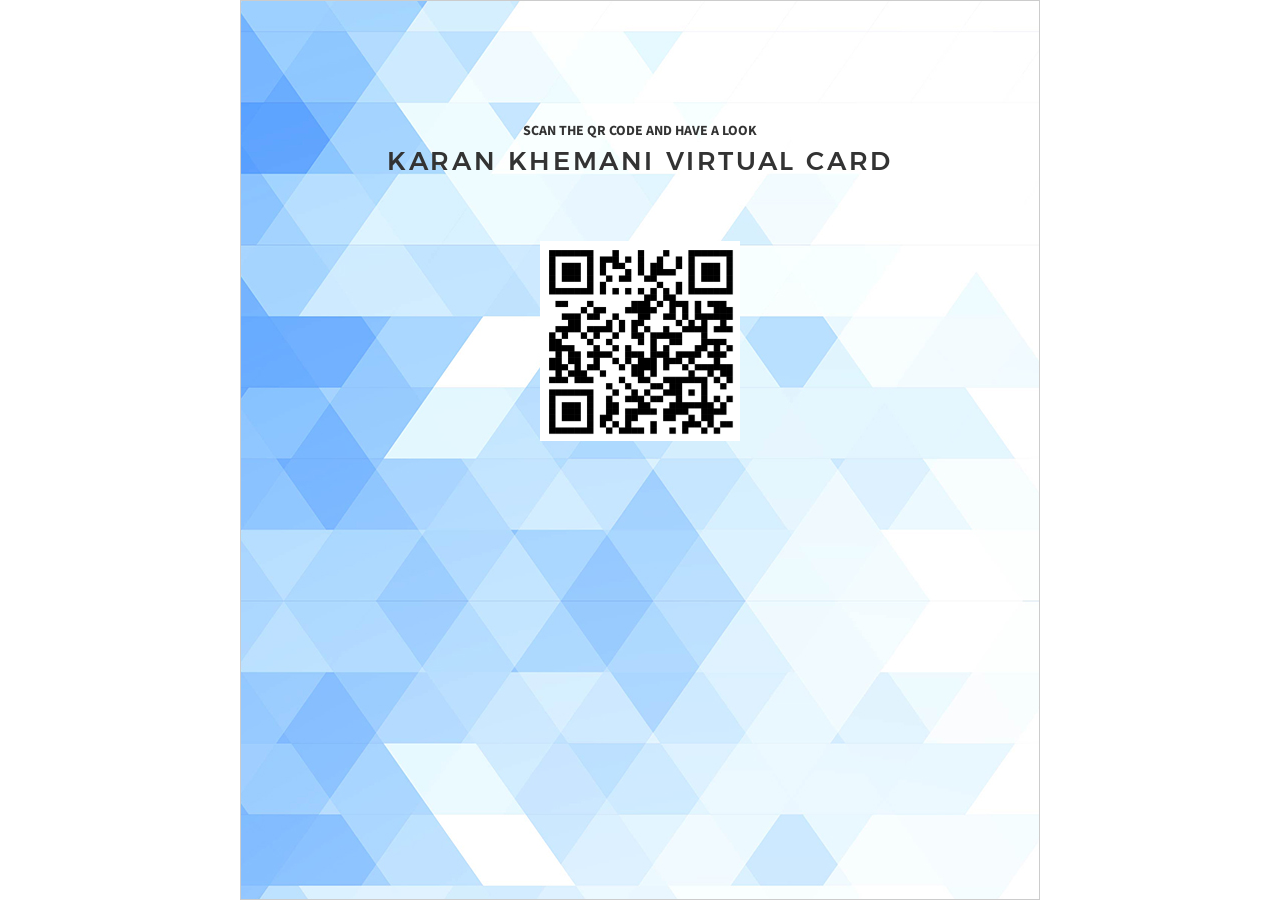
==== commit c1a9edc0: "v4" ====
--- a/index.html
+++ b/index.html
@@ -54,7 +54,7 @@
                 </div>
             </div>
             <div class="image-block-1">
-                <img src="./images/qr.jpg" class="card-img-top img-1" alt="...">
+                <img src="./images/Karan Khemani.png" class="card-img-top img-1" alt="...">
             </div>
         </div>
     </div>
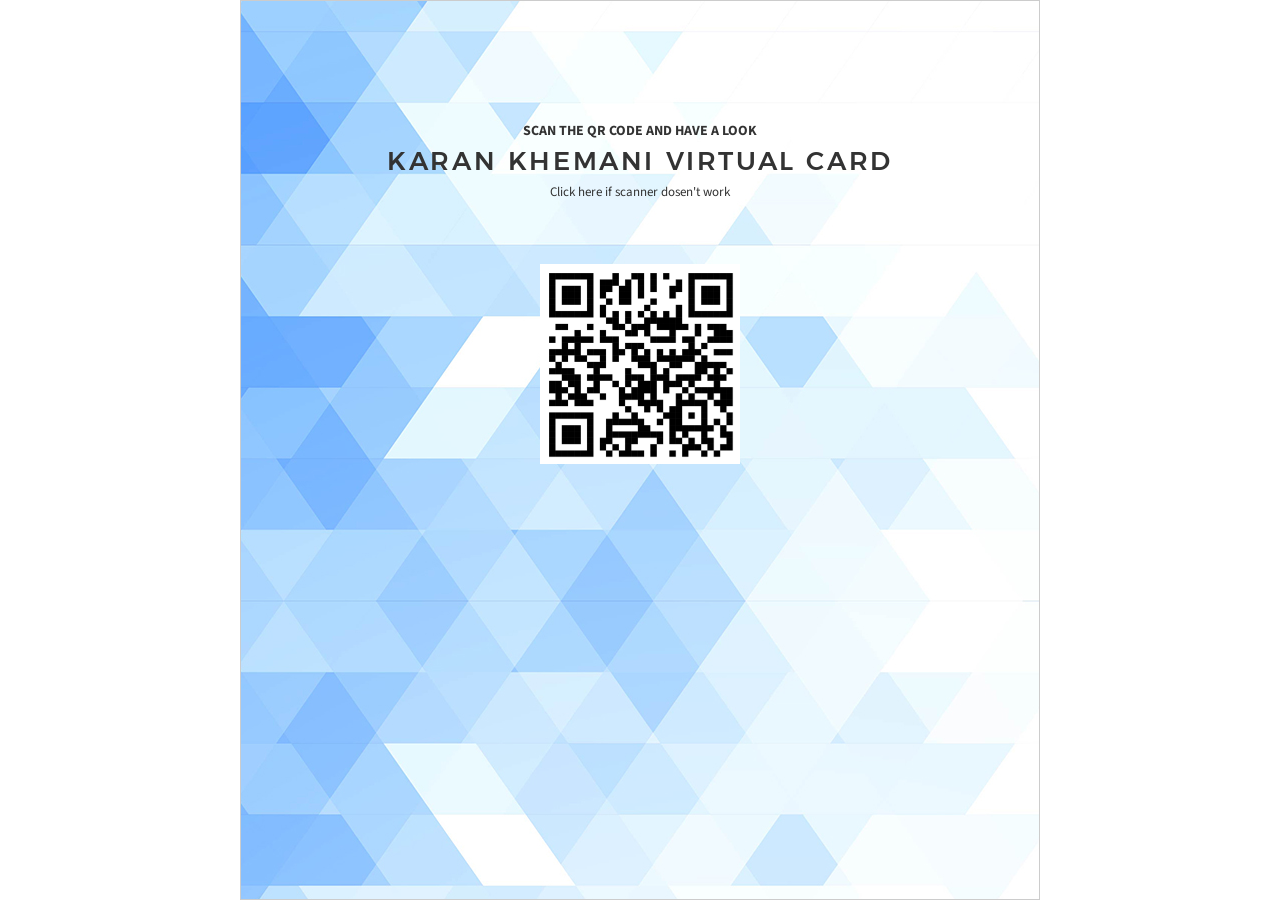
==== commit e22a9455: "v5" ====
--- a/index.html
+++ b/index.html
@@ -53,8 +53,13 @@
                     <p>Scan the QR Code and have a look</p>
                 </div>
             </div>
+            <div class="link-button">
+                <a href="virtual-card.html">
+                    Click here if scanner dosen't work
+                </a>
+            </div>
             <div class="image-block-1">
-                <img src="./images/Karan Khemani.png" class="card-img-top img-1" alt="...">
+                <img src="./images/Karan-Khemani.png" class="card-img-top img-1" alt="...">
             </div>
         </div>
     </div>
--- a/css/style.css
+++ b/css/style.css
@@ -1221,6 +1221,14 @@
   width: 100%;
 }
 
+.qr-section .link-button{
+  text-align: center;
+}
+
+.qr-section .link-button a{
+  display: block;
+}
+
 .qr-section-1 {
   overflow: scroll;
   max-width: 800px;
